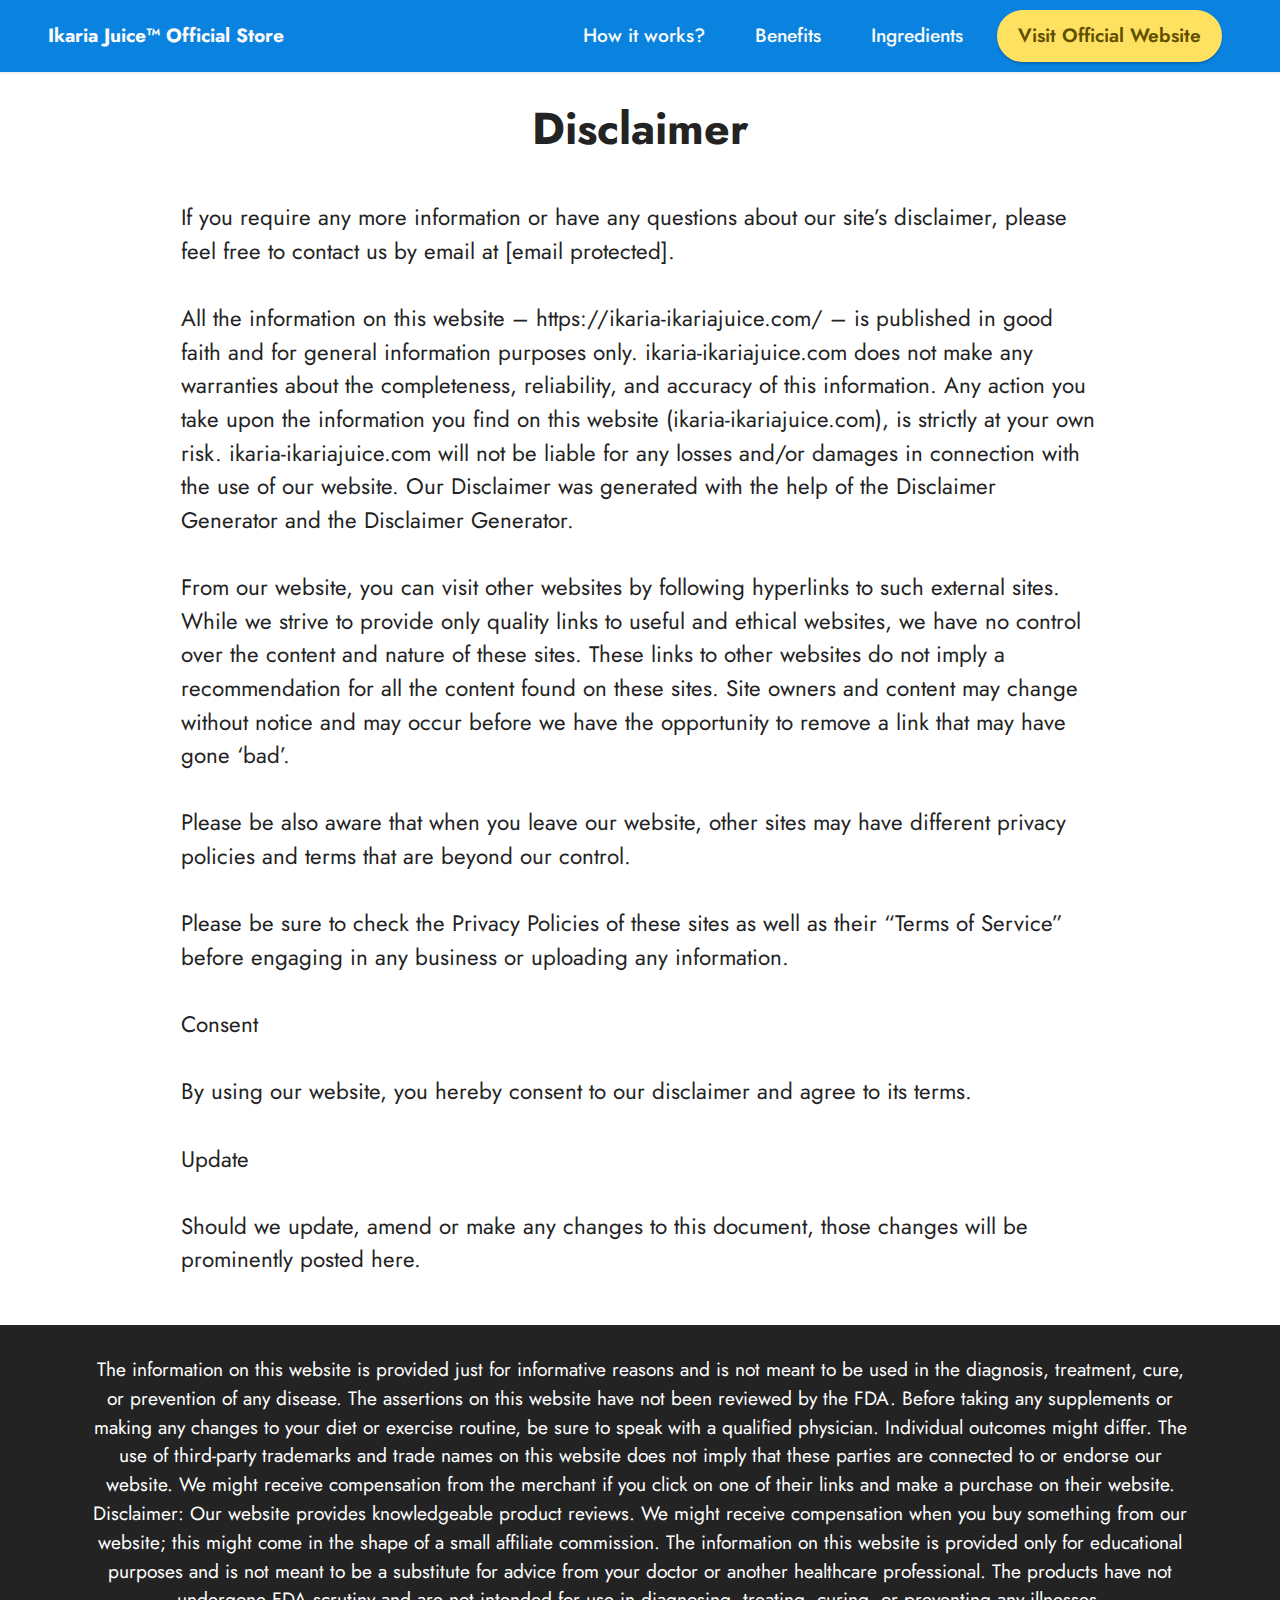
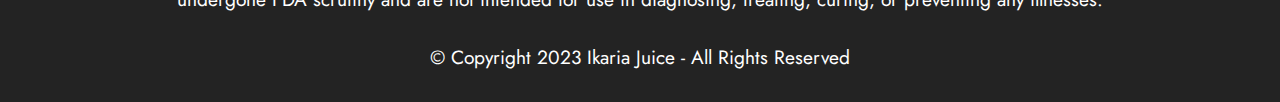
==== disclaimer.html @ 5901758d "index my sie" ====
<!DOCTYPE html>
<html  >
<head>
  
  <meta charset="UTF-8">
  <meta http-equiv="X-UA-Compatible" content="IE=edge">
  <meta name="generator" content="Mobirise v5.7.0, mobirise.com">
  <meta name="viewport" content="width=device-width, initial-scale=1, minimum-scale=1">
  <link rel="shortcut icon" href="assets/images/ikaria-juice-fev-icon.webp" type="image/x-icon">
  <meta name="description" content="If you require any more information or have any questions about our site’s disclaimer, please feel free to contact us by email at contact@theikariajuice.com.">
  <meta http-equiv='content-language' content='en-US'>
  
  <title>Disclaimer - Ikaria Juice™</title>
  <link rel="stylesheet" href="assets/bootstrap/css/bootstrap.min.css">
  <link rel="stylesheet" href="assets/bootstrap/css/bootstrap-grid.min.css">
  <link rel="stylesheet" href="assets/bootstrap/css/bootstrap-reboot.min.css">
  <link rel="stylesheet" href="assets/dropdown/css/style.css">
  <link rel="stylesheet" href="assets/socicon/css/styles.css">
  <link rel="stylesheet" href="assets/theme/css/style.css">
  <link rel="preload" href="https://fonts.googleapis.com/css?family=Jost:100,200,300,400,500,600,700,800,900,100i,200i,300i,400i,500i,600i,700i,800i,900i&amp;display=swap" as="style" onload="this.onload=null;this.rel='stylesheet'">
  <noscript><link rel="stylesheet" href="https://fonts.googleapis.com/css?family=Jost:100,200,300,400,500,600,700,800,900,100i,200i,300i,400i,500i,600i,700i,800i,900i&amp;display=swap"></noscript>
  <link rel="preload" as="style" href="assets/mobirise/css/mbr-additional.css"><link rel="stylesheet" href="assets/mobirise/css/mbr-additional.css" type="text/css">

  
  
  
</head>
<body>
  
  <section data-bs-version="5.1" class="menu menu1 cid-tCEgULw9mH" once="menu" id="menu1-7u">
    

    <nav class="navbar navbar-dropdown navbar-expand-lg">
        <div class="container-fluid">
            <div class="navbar-brand">
                
                <span class="navbar-caption-wrap"><a class="navbar-caption text-white text-primary display-4" href="index.html">Ikaria Juice™ Official Store<br></a></span>
            </div>
            <button class="navbar-toggler" type="button" data-toggle="collapse" data-bs-toggle="collapse" data-target="#navbarSupportedContent" data-bs-target="#navbarSupportedContent" aria-controls="navbarNavAltMarkup" aria-expanded="false" aria-label="Toggle navigation">
                <div class="hamburger">
                    <span></span>
                    <span></span>
                    <span></span>
                    <span></span>
                </div>
            </button>
            <div class="collapse navbar-collapse" id="navbarSupportedContent">
                <ul class="navbar-nav nav-dropdown" data-app-modern-menu="true"><li class="nav-item"><a class="nav-link link text-white show text-primary display-4" href="index-2.html#header1-1l" aria-expanded="false">How it works?</a></li><li class="nav-item"><a class="nav-link link text-white text-primary display-4" href="index-2.html#header2-2g">
                            Benefits</a></li><li class="nav-item"><a class="nav-link link text-white text-primary display-4" href="index-2.html#header1-1v">
                            Ingredients</a></li></ul>
                
                <div class="navbar-buttons mbr-section-btn"><a class="btn btn-warning display-4" href="https://79d17nxx36mkbkfdcby4g8fsad.hop.clickbank.net/?tid=ikaju" target="_blank">Visit Official Website</a></div>
            </div>
        </div>
    </nav>
</section>

<section data-bs-version="5.1" class="header1 cid-tCEiefo4mw" id="header1-7w">

    

    
    

    <div class="container">
        <div class="row justify-content-center">
            <div class="col-12 col-lg-6">
                <h1 class="mbr-section-title mbr-fonts-style mb-3 display-1"><strong>Disclaimer</strong></h1>
                
                
                
            </div>
        </div>
    </div>
</section>

<section data-bs-version="5.1" class="content5 cid-tCEif9lViS" id="content5-7x">
    
    <div class="container">
        <div class="row justify-content-center">
            <div class="col-md-12 col-lg-10">
                
                
                <p class="mbr-text mbr-fonts-style display-7">If you require any more information or have any questions about our site’s disclaimer, please feel free to contact us by email at <a href="cdn-cgi/l/email-protection.html" class="__cf_email__" data-cfemail="33505c5d4752504773475b565a5852415a5259465a50561d505c5e">[email&#160;protected]</a>.
<br>
<br>All the information on this website – https://ikaria-ikariajuice.com/ – is published in good faith and for general information purposes only. ikaria-ikariajuice.com does not make any warranties about the completeness, reliability, and accuracy of this information. Any action you take upon the information you find on this website (ikaria-ikariajuice.com), is strictly at your own risk. ikaria-ikariajuice.com will not be liable for any losses and/or damages in connection with the use of our website. Our Disclaimer was generated with the help of the Disclaimer Generator and the Disclaimer Generator.
<br>
<br>From our website, you can visit other websites by following hyperlinks to such external sites. While we strive to provide only quality links to useful and ethical websites, we have no control over the content and nature of these sites. These links to other websites do not imply a recommendation for all the content found on these sites. Site owners and content may change without notice and may occur before we have the opportunity to remove a link that may have gone ‘bad’.
<br>
<br>Please be also aware that when you leave our website, other sites may have different privacy policies and terms that are beyond our control.
<br>
<br>Please be sure to check the Privacy Policies of these sites as well as their “Terms of Service” before engaging in any business or uploading any information.
<br>
<br>Consent
<br>
<br>By using our website, you hereby consent to our disclaimer and agree to its terms.
<br>
<br>Update
<br>
<br>Should we update, amend or make any changes to this document, those changes will be prominently posted here.</p>
            </div>
        </div>
    </div>
</section>

<section data-bs-version="5.1" class="footer7 cid-tCEgUW0pnz" once="footers" id="footer7-7v">

    

    

    <div class="container">
        <div class="media-container-row align-center mbr-white">
            <div class="col-12">
                <p class="mbr-text mb-0 mbr-fonts-style display-4">The information on this website is provided just for informative reasons and is not meant to be used in the diagnosis, treatment, cure, or prevention of any disease. The assertions on this website have not been reviewed by the FDA. Before taking any supplements or making any changes to your diet or exercise routine, be sure to speak with a qualified physician. Individual outcomes might differ. The use of third-party trademarks and trade names on this website does not imply that these parties are connected to or endorse our website. We might receive compensation from the merchant if you click on one of their links and make a purchase on their website.<br>Disclaimer: Our website provides knowledgeable product reviews. We might receive compensation when you buy something from our website; this might come in the shape of a small affiliate commission. The information on this website is provided only for educational purposes and is not meant to be a substitute for advice from your doctor or another healthcare professional. The products have not undergone FDA scrutiny and are not intended for use in diagnosing, treating, curing, or preventing any illnesses.<br><br>© Copyright 2023 Ikaria Juice&nbsp;- All Rights Reserved<br>
                </p>
            </div>
        </div>
    </div>
  
</body>

</html>
---- assets/dropdown/css/style.css ----
.navbar-dropdown {
  left: 0;
  padding: 0;
  position: absolute;
  right: 0;
  top: 0;
  transition: all 0.45s ease;
  z-index: 1030;
  background: #282828; }
  .navbar-dropdown .navbar-logo {
    margin-right: 0.8rem;
    transition: margin 0.3s ease-in-out;
    vertical-align: middle; }
    .navbar-dropdown .navbar-logo img {
      height: 3.125rem;
      transition: all 0.3s ease-in-out; }
    .navbar-dropdown .navbar-logo.mbr-iconfont {
      font-size: 3.125rem;
      line-height: 3.125rem; }
  .navbar-dropdown .navbar-caption {
    font-weight: 700;
    white-space: normal;
    vertical-align: -4px;
    line-height: 3.125rem !important; }
    .navbar-dropdown .navbar-caption, .navbar-dropdown .navbar-caption:hover {
      color: inherit;
      text-decoration: none; }
  .navbar-dropdown .mbr-iconfont + .navbar-caption {
    vertical-align: -1px; }
  .navbar-dropdown.navbar-fixed-top {
    position: fixed; }
  .navbar-dropdown .navbar-brand span {
    vertical-align: -4px; }
  .navbar-dropdown.bg-color.transparent {
    background: none; }
  .navbar-dropdown.navbar-short .navbar-brand {
    padding: 0.625rem 0; }
    .navbar-dropdown.navbar-short .navbar-brand span {
      vertical-align: -1px; }
  .navbar-dropdown.navbar-short .navbar-caption {
    line-height: 2.375rem !important;
    vertical-align: -2px; }
  .navbar-dropdown.navbar-short .navbar-logo {
    margin-right: 0.5rem; }
    .navbar-dropdown.navbar-short .navbar-logo img {
      height: 2.375rem; }
    .navbar-dropdown.navbar-short .navbar-logo.mbr-iconfont {
      font-size: 2.375rem;
      line-height: 2.375rem; }
  .navbar-dropdown.navbar-short .mbr-table-cell {
    height: 3.625rem; }
  .navbar-dropdown .navbar-close {
    left: 0.6875rem;
    position: fixed;
    top: 0.75rem;
    z-index: 1000; }
  .navbar-dropdown .hamburger-icon {
    content: "";
    display: inline-block;
    vertical-align: middle;
    width: 16px;
    -webkit-box-shadow: 0 -6px 0 1px #282828,0 0 0 1px #282828,0 6px 0 1px #282828;
    -moz-box-shadow: 0 -6px 0 1px #282828,0 0 0 1px #282828,0 6px 0 1px #282828;
    box-shadow: 0 -6px 0 1px #282828,0 0 0 1px #282828,0 6px 0 1px #282828; }

.dropdown-menu .dropdown-toggle[data-toggle="dropdown-submenu"]::after {
  border-bottom: 0.35em solid transparent;
  border-left: 0.35em solid;
  border-right: 0;
  border-top: 0.35em solid transparent;
  margin-left: 0.3rem; }

.dropdown-menu .dropdown-item:focus {
  outline: 0; }

.nav-dropdown {
  font-size: 0.75rem;
  font-weight: 500;
  height: auto !important; }
  .nav-dropdown .nav-btn {
    padding-left: 1rem; }
  .nav-dropdown .link {
    margin: .667em 1.667em;
    font-weight: 500;
    padding: 0;
    transition: color .2s ease-in-out; }
    .nav-dropdown .link.dropdown-toggle {
      margin-right: 2.583em; }
      .nav-dropdown .link.dropdown-toggle::after {
        margin-left: .25rem;
        border-top: 0.35em solid;
        border-right: 0.35em solid transparent;
        border-left: 0.35em solid transparent;
        border-bottom: 0; }
      .nav-dropdown .link.dropdown-toggle[aria-expanded="true"] {
        margin: 0;
        padding: 0.667em 3.263em  0.667em 1.667em; }
  .nav-dropdown .link::after,
  .nav-dropdown .dropdown-item::after {
    color: inherit; }
  .nav-dropdown .btn {
    font-size: 0.75rem;
    font-weight: 700;
    letter-spacing: 0;
    margin-bottom: 0;
    padding-left: 1.25rem;
    padding-right: 1.25rem; }
  .nav-dropdown .dropdown-menu {
    border-radius: 0;
    border: 0;
    left: 0;
    margin: 0;
    padding-bottom: 1.25rem;
    padding-top: 1.25rem;
    position: relative; }
  .nav-dropdown .dropdown-submenu {
    margin-left: 0.125rem;
    top: 0; }
  .nav-dropdown .dropdown-item {
    font-weight: 500;
    line-height: 2;
    padding: 0.3846em 4.615em 0.3846em 1.5385em;
    position: relative;
    transition: color .2s ease-in-out, background-color .2s ease-in-out; }
    .nav-dropdown .dropdown-item::after {
      margin-top: -0.3077em;
      position: absolute;
      right: 1.1538em;
      top: 50%; }
    .nav-dropdown .dropdown-item:focus, .nav-dropdown .dropdown-item:hover {
      background: none; }

@media (max-width: 767px) {
  .nav-dropdown.navbar-toggleable-sm {
    bottom: 0;
    display: none;
    left: 0;
    overflow-x: hidden;
    position: fixed;
    top: 0;
    transform: translateX(-100%);
    -ms-transform: translateX(-100%);
    -webkit-transform: translateX(-100%);
    width: 18.75rem;
    z-index: 999; } }
.nav-dropdown.navbar-toggleable-xl {
  bottom: 0;
  display: none;
  left: 0;
  overflow-x: hidden;
  position: fixed;
  top: 0;
  transform: translateX(-100%);
  -ms-transform: translateX(-100%);
  -webkit-transform: translateX(-100%);
  width: 18.75rem;
  z-index: 999; }

.nav-dropdown-sm {
  display: block !important;
  overflow-x: hidden;
  overflow: auto;
  padding-top: 3.875rem; }
  .nav-dropdown-sm::after {
    content: "";
    display: block;
    height: 3rem;
    width: 100%; }
  .nav-dropdown-sm.collapse.in ~ .navbar-close {
    display: block !important; }
  .nav-dropdown-sm.collapsing, .nav-dropdown-sm.collapse.in {
    transform: translateX(0);
    -ms-transform: translateX(0);
    -webkit-transform: translateX(0);
    transition: all 0.25s ease-out;
    -webkit-transition: all 0.25s ease-out;
    background: #282828; }
  .nav-dropdown-sm.collapsing[aria-expanded="false"] {
    transform: translateX(-100%);
    -ms-transform: translateX(-100%);
    -webkit-transform: translateX(-100%); }
  .nav-dropdown-sm .nav-item {
    display: block;
    margin-left: 0 !important;
    padding-left: 0; }
  .nav-dropdown-sm .link,
  .nav-dropdown-sm .dropdown-item {
    border-top: 1px dotted rgba(255, 255, 255, 0.1);
    font-size: 0.8125rem;
    line-height: 1.6;
    margin: 0 !important;
    padding: 0.875rem 2.4rem 0.875rem 1.5625rem !important;
    position: relative;
    white-space: normal; }
    .nav-dropdown-sm .link:focus, .nav-dropdown-sm .link:hover,
    .nav-dropdown-sm .dropdown-item:focus,
    .nav-dropdown-sm .dropdown-item:hover {
      background: rgba(0, 0, 0, 0.2) !important;
      color: #c0a375; }
  .nav-dropdown-sm .nav-btn {
    position: relative;
    padding: 1.5625rem 1.5625rem 0 1.5625rem; }
    .nav-dropdown-sm .nav-btn::before {
      border-top: 1px dotted rgba(255, 255, 255, 0.1);
      content: "";
      left: 0;
      position: absolute;
      top: 0;
      width: 100%; }
    .nav-dropdown-sm .nav-btn + .nav-btn {
      padding-top: 0.625rem; }
      .nav-dropdown-sm .nav-btn + .nav-btn::before {
        display: none; }
  .nav-dropdown-sm .btn {
    padding: 0.625rem 0; }
  .nav-dropdown-sm .dropdown-toggle[data-toggle="dropdown-submenu"]::after {
    margin-left: .25rem;
    border-top: 0.35em solid;
    border-right: 0.35em solid transparent;
    border-left: 0.35em solid transparent;
    border-bottom: 0; }
  .nav-dropdown-sm .dropdown-toggle[data-toggle="dropdown-submenu"][aria-expanded="true"]::after {
    border-top: 0;
    border-right: 0.35em solid transparent;
    border-left: 0.35em solid transparent;
    border-bottom: 0.35em solid; }
  .nav-dropdown-sm .dropdown-menu {
    margin: 0;
    padding: 0;
    position: relative;
    top: 0;
    left: 0;
    width: 100%;
    border: 0;
    float: none;
    border-radius: 0;
    background: none; }
  .nav-dropdown-sm .dropdown-submenu {
    left: 100%;
    margin-left: 0.125rem;
    margin-top: -1.25rem;
    top: 0; }

.navbar-toggleable-sm .nav-dropdown .dropdown-menu {
  position: absolute; }

.navbar-toggleable-sm .nav-dropdown .dropdown-submenu {
  left: 100%;
  margin-left: 0.125rem;
  margin-top: -1.25rem;
  top: 0; }

.navbar-toggleable-sm.opened .nav-dropdown .dropdown-menu {
  position: relative; }

.navbar-toggleable-sm.opened .nav-dropdown .dropdown-submenu {
  left: 0;
  margin-left: 00rem;
  margin-top: 0rem;
  top: 0; }

.is-builder .nav-dropdown.collapsing {
  transition: none !important; }
---- assets/socicon/css/styles.css ----
@charset "UTF-8";

@font-face {
  font-family: 'Socicon';
  src:  url('../fonts/socicon.eot');
  src:  url('../fonts/socicond41d.eot?#iefix') format('embedded-opentype'),
    url('../fonts/socicon.woff2') format('woff2'),
    url('../fonts/socicon.ttf') format('truetype'),
    url('../fonts/socicon.woff') format('woff'),
    url('../fonts/socicon.svg#socicon') format('svg');
  font-weight: normal;
  font-style: normal;
  font-display: swap;
}

[data-icon]:before {
  font-family: "socicon" !important;
  content: attr(data-icon);
  font-style: normal !important;
  font-weight: normal !important;
  font-variant: normal !important;
  text-transform: none !important;
  speak: none;
  line-height: 1;
  -webkit-font-smoothing: antialiased;
  -moz-osx-font-smoothing: grayscale;
}

[class^="socicon-"], [class*=" socicon-"] {
  /* use !important to prevent issues with browser extensions that change fonts */
  font-family: 'Socicon' !important;
  speak: none;
  font-style: normal;
  font-weight: normal;
  font-variant: normal;
  text-transform: none;
  line-height: 1;

  /* Better Font Rendering =========== */
  -webkit-font-smoothing: antialiased;
  -moz-osx-font-smoothing: grayscale;
}

.socicon-eitaa:before {
  content: "\e97c";
}
.socicon-soroush:before {
  content: "\e97d";
}
.socicon-bale:before {
  content: "\e97e";
}
.socicon-zazzle:before {
  content: "\e97b";
}
.socicon-society6:before {
  content: "\e97a";
}
.socicon-redbubble:before {
  content: "\e979";
}
.socicon-avvo:before {
  content: "\e978";
}
.socicon-stitcher:before {
  content: "\e977";
}
.socicon-googlehangouts:before {
  content: "\e974";
}
.socicon-dlive:before {
  content: "\e975";
}
.socicon-vsco:before {
  content: "\e976";
}
.socicon-flipboard:before {
  content: "\e973";
}
.socicon-ubuntu:before {
  content: "\e958";
}
.socicon-artstation:before {
  content: "\e959";
}
.socicon-invision:before {
  content: "\e95a";
}
.socicon-torial:before {
  content: "\e95b";
}
.socicon-collectorz:before {
  content: "\e95c";
}
.socicon-seenthis:before {
  content: "\e95d";
}
.socicon-googleplaymusic:before {
  content: "\e95e";
}
.socicon-debian:before {
  content: "\e95f";
}
.socicon-filmfreeway:before {
  content: "\e960";
}
.socicon-gnome:before {
  content: "\e961";
}
.socicon-itchio:before {
  content: "\e962";
}
.socicon-jamendo:before {
  content: "\e963";
}
.socicon-mix:before {
  content: "\e964";
}
.socicon-sharepoint:before {
  content: "\e965";
}
.socicon-tinder:before {
  content: "\e966";
}
.socicon-windguru:before {
  content: "\e967";
}
.socicon-cdbaby:before {
  content: "\e968";
}
.socicon-elementaryos:before {
  content: "\e969";
}
.socicon-stage32:before {
  content: "\e96a";
}
.socicon-tiktok:before {
  content: "\e96b";
}
.socicon-gitter:before {
  content: "\e96c";
}
.socicon-letterboxd:before {
  content: "\e96d";
}
.socicon-threema:before {
  content: "\e96e";
}
.socicon-splice:before {
  content: "\e96f";
}
.socicon-metapop:before {
  content: "\e970";
}
.socicon-naver:before {
  content: "\e971";
}
.socicon-remote:before {
  content: "\e972";
}
.socicon-internet:before {
  content: "\e957";
}
.socicon-moddb:before {
  content: "\e94b";
}
.socicon-indiedb:before {
  content: "\e94c";
}
.socicon-traxsource:before {
  content: "\e94d";
}
.socicon-gamefor:before {
  content: "\e94e";
}
.socicon-pixiv:before {
  content: "\e94f";
}
.socicon-myanimelist:before {
  content: "\e950";
}
.socicon-blackberry:before {
  content: "\e951";
}
.socicon-wickr:before {
  content: "\e952";
}
.socicon-spip:before {
  content: "\e953";
}
.socicon-napster:before {
  content: "\e954";
}
.socicon-beatport:before {
  content: "\e955";
}
.socicon-hackerone:before {
  content: "\e956";
}
.socicon-hackernews:before {
  content: "\e946";
}
.socicon-smashwords:before {
  content: "\e947";
}
.socicon-kobo:before {
  content: "\e948";
}
.socicon-bookbub:before {
  content: "\e949";
}
.socicon-mailru:before {
  content: "\e94a";
}
.socicon-gitlab:before {
  content: "\e945";
}
.socicon-instructables:before {
  content: "\e944";
}
.socicon-portfolio:before {
  content: "\e943";
}
.socicon-codered:before {
  content: "\e940";
}
.socicon-origin:before {
  content: "\e941";
}
.socicon-nextdoor:before {
  content: "\e942";
}
.socicon-udemy:before {
  content: "\e93f";
}
.socicon-livemaster:before {
  content: "\e93e";
}
.socicon-crunchbase:before {
  content: "\e93b";
}
.socicon-homefy:before {
  content: "\e93c";
}
.socicon-calendly:before {
  content: "\e93d";
}
.socicon-realtor:before {
  content: "\e90f";
}
.socicon-tidal:before {
  content: "\e910";
}
.socicon-qobuz:before {
  content: "\e911";
}
.socicon-natgeo:before {
  content: "\e912";
}
.socicon-mastodon:before {
  content: "\e913";
}
.socicon-unsplash:before {
  content: "\e914";
}
.socicon-homeadvisor:before {
  content: "\e915";
}
.socicon-angieslist:before {
  content: "\e916";
}
.socicon-codepen:before {
  content: "\e917";
}
.socicon-slack:before {
  content: "\e918";
}
.socicon-openaigym:before {
  content: "\e919";
}
.socicon-logmein:before {
  content: "\e91a";
}
.socicon-fiverr:before {
  content: "\e91b";
}
.socicon-gotomeeting:before {
  content: "\e91c";
}
.socicon-aliexpress:before {
  content: "\e91d";
}
.socicon-guru:before {
  content: "\e91e";
}
.socicon-appstore:before {
  content: "\e91f";
}
.socicon-homes:before {
  content: "\e920";
}
.socicon-zoom:before {
  content: "\e921";
}
.socicon-alibaba:before {
  content: "\e922";
}
.socicon-craigslist:before {
  content: "\e923";
}
.socicon-wix:before {
  content: "\e924";
}
.socicon-redfin:before {
  content: "\e925";
}
.socicon-googlecalendar:before {
  content: "\e926";
}
.socicon-shopify:before {
  content: "\e927";
}
.socicon-freelancer:before {
  content: "\e928";
}
.socicon-seedrs:before {
  content: "\e929";
}
.socicon-bing:before {
  content: "\e92a";
}
.socicon-doodle:before {
  content: "\e92b";
}
.socicon-bonanza:before {
  content: "\e92c";
}
.socicon-squarespace:before {
  content: "\e92d";
}
.socicon-toptal:before {
  content: "\e92e";
}
.socicon-gust:before {
  content: "\e92f";
}
.socicon-ask:before {
  content: "\e930";
}
.socicon-trulia:before {
  content: "\e931";
}
.socicon-loomly:before {
  content: "\e932";
}
.socicon-ghost:before {
  content: "\e933";
}
.socicon-upwork:before {
  content: "\e934";
}
.socicon-fundable:before {
  content: "\e935";
}
.socicon-booking:before {
  content: "\e936";
}
.socicon-googlemaps:before {
  content: "\e937";
}
.socicon-zillow:before {
  content: "\e938";
}
.socicon-niconico:before {
  content: "\e939";
}
.socicon-toneden:before {
  content: "\e93a";
}
.socicon-augment:before {
  content: "\e908";
}
.socicon-bitbucket:before {
  content: "\e909";
}
.socicon-fyuse:before {
  content: "\e90a";
}
.socicon-yt-gaming:before {
  content: "\e90b";
}
.socicon-sketchfab:before {
  content: "\e90c";
}
.socicon-mobcrush:before {
  content: "\e90d";
}
.socicon-microsoft:before {
  content: "\e90e";
}
.socicon-pandora:before {
  content: "\e907";
}
.socicon-messenger:before {
  content: "\e906";
}
.socicon-gamewisp:before {
  content: "\e905";
}
.socicon-bloglovin:before {
  content: "\e904";
}
.socicon-tunein:before {
  content: "\e903";
}
.socicon-gamejolt:before {
  content: "\e901";
}
.socicon-trello:before {
  content: "\e902";
}
.socicon-spreadshirt:before {
  content: "\e900";
}
.socicon-500px:before {
  content: "\e000";
}
.socicon-8tracks:before {
  content: "\e001";
}
.socicon-airbnb:before {
  content: "\e002";
}
.socicon-alliance:before {
  content: "\e003";
}
.socicon-amazon:before {
  content: "\e004";
}
.socicon-amplement:before {
  content: "\e005";
}
.socicon-android:before {
  content: "\e006";
}
.socicon-angellist:before {
  content: "\e007";
}
.socicon-apple:before {
  content: "\e008";
}
.socicon-appnet:before {
  content: "\e009";
}
.socicon-baidu:before {
  content: "\e00a";
}
.socicon-bandcamp:before {
  content: "\e00b";
}
.socicon-battlenet:before {
  content: "\e00c";
}
.socicon-mixer:before {
  content: "\e00d";
}
.socicon-bebee:before {
  content: "\e00e";
}
.socicon-bebo:before {
  content: "\e00f";
}
.socicon-behance:before {
  content: "\e010";
}
.socicon-blizzard:before {
  content: "\e011";
}
.socicon-blogger:before {
  content: "\e012";
}
.socicon-buffer:before {
  content: "\e013";
}
.socicon-chrome:before {
  content: "\e014";
}
.socicon-coderwall:before {
  content: "\e015";
}
.socicon-curse:before {
  content: "\e016";
}
.socicon-dailymotion:before {
  content: "\e017";
}
.socicon-deezer:before {
  content: "\e018";
}
.socicon-delicious:before {
  content: "\e019";
}
.socicon-deviantart:before {
  content: "\e01a";
}
.socicon-diablo:before {
  content: "\e01b";
}
.socicon-digg:before {
  content: "\e01c";
}
.socicon-discord:before {
  content: "\e01d";
}
.socicon-disqus:before {
  content: "\e01e";
}
.socicon-douban:before {
  content: "\e01f";
}
.socicon-draugiem:before {
  content: "\e020";
}
.socicon-dribbble:before {
  content: "\e021";
}
.socicon-drupal:before {
  content: "\e022";
}
.socicon-ebay:before {
  content: "\e023";
}
.socicon-ello:before {
  content: "\e024";
}
.socicon-endomodo:before {
  content: "\e025";
}
.socicon-envato:before {
  content: "\e026";
}
.socicon-etsy:before {
  content: "\e027";
}
.socicon-facebook:before {
  content: "\e028";
}
.socicon-feedburner:before {
  content: "\e029";
}
.socicon-filmweb:before {
  content: "\e02a";
}
.socicon-firefox:before {
  content: "\e02b";
}
.socicon-flattr:before {
  content: "\e02c";
}
.socicon-flickr:before {
  content: "\e02d";
}
.socicon-formulr:before {
  content: "\e02e";
}
.socicon-forrst:before {
  content: "\e02f";
}
.socicon-foursquare:before {
  content: "\e030";
}
.socicon-friendfeed:before {
  content: "\e031";
}
.socicon-github:before {
  content: "\e032";
}
.socicon-goodreads:before {
  content: "\e033";
}
.socicon-google:before {
  content: "\e034";
}
.socicon-googlescholar:before {
  content: "\e035";
}
.socicon-googlegroups:before {
  content: "\e036";
}
.socicon-googlephotos:before {
  content: "\e037";
}
.socicon-googleplus:before {
  content: "\e038";
}
.socicon-grooveshark:before {
  content: "\e039";
}
.socicon-hackerrank:before {
  content: "\e03a";
}
.socicon-hearthstone:before {
  content: "\e03b";
}
.socicon-hellocoton:before {
  content: "\e03c";
}
.socicon-heroes:before {
  content: "\e03d";
}
.socicon-smashcast:before {
  content: "\e03e";
}
.socicon-horde:before {
  content: "\e03f";
}
.socicon-houzz:before {
  content: "\e040";
}
.socicon-icq:before {
  content: "\e041";
}
.socicon-identica:before {
  content: "\e042";
}
.socicon-imdb:before {
  content: "\e043";
}
.socicon-instagram:before {
  content: "\e044";
}
.socicon-issuu:before {
  content: "\e045";
}
.socicon-istock:before {
  content: "\e046";
}
.socicon-itunes:before {
  content: "\e047";
}
.socicon-keybase:before {
  content: "\e048";
}
.socicon-lanyrd:before {
  content: "\e049";
}
.socicon-lastfm:before {
  content: "\e04a";
}
.socicon-line:before {
  content: "\e04b";
}
.socicon-linkedin:before {
  content: "\e04c";
}
.socicon-livejournal:before {
  content: "\e04d";
}
.socicon-lyft:before {
  content: "\e04e";
}
.socicon-macos:before {
  content: "\e04f";
}
.socicon-mail:before {
  content: "\e050";
}
.socicon-medium:before {
  content: "\e051";
}
.socicon-meetup:before {
  content: "\e052";
}
.socicon-mixcloud:before {
  content: "\e053";
}
.socicon-modelmayhem:before {
  content: "\e054";
}
.socicon-mumble:before {
  content: "\e055";
}
.socicon-myspace:before {
  content: "\e056";
}
.socicon-newsvine:before {
  content: "\e057";
}
.socicon-nintendo:before {
  content: "\e058";
}
.socicon-npm:before {
  content: "\e059";
}
.socicon-odnoklassniki:before {
  content: "\e05a";
}
.socicon-openid:before {
  content: "\e05b";
}
.socicon-opera:before {
  content: "\e05c";
}
.socicon-outlook:before {
  content: "\e05d";
}
.socicon-overwatch:before {
  content: "\e05e";
}
.socicon-patreon:before {
  content: "\e05f";
}
.socicon-paypal:before {
  content: "\e060";
}
.socicon-periscope:before {
  content: "\e061";
}
.socicon-persona:before {
  content: "\e062";
}
.socicon-pinterest:before {
  content: "\e063";
}
.socicon-play:before {
  content: "\e064";
}
.socicon-player:before {
  content: "\e065";
}
.socicon-playstation:before {
  content: "\e066";
}
.socicon-pocket:before {
  content: "\e067";
}
.socicon-qq:before {
  content: "\e068";
}
.socicon-quora:before {
  content: "\e069";
}
.socicon-raidcall:before {
  content: "\e06a";
}
.socicon-ravelry:before {
  content: "\e06b";
}
.socicon-reddit:before {
  content: "\e06c";
}
.socicon-renren:before {
  content: "\e06d";
}
.socicon-researchgate:before {
  content: "\e06e";
}
.socicon-residentadvisor:before {
  content: "\e06f";
}
.socicon-reverbnation:before {
  content: "\e070";
}
.socicon-rss:before {
  content: "\e071";
}
.socicon-sharethis:before {
  content: "\e072";
}
.socicon-skype:before {
  content: "\e073";
}
.socicon-slideshare:before {
  content: "\e074";
}
.socicon-smugmug:before {
  content: "\e075";
}
.socicon-snapchat:before {
  content: "\e076";
}
.socicon-songkick:before {
  content: "\e077";
}
.socicon-soundcloud:before {
  content: "\e078";
}
.socicon-spotify:before {
  content: "\e079";
}
.socicon-stackexchange:before {
  content: "\e07a";
}
.socicon-stackoverflow:before {
  content: "\e07b";
}
.socicon-starcraft:before {
  content: "\e07c";
}
.socicon-stayfriends:before {
  content: "\e07d";
}
.socicon-steam:before {
  content: "\e07e";
}
.socicon-storehouse:before {
  content: "\e07f";
}
.socicon-strava:before {
  content: "\e080";
}
.socicon-streamjar:before {
  content: "\e081";
}
.socicon-stumbleupon:before {
  content: "\e082";
}
.socicon-swarm:before {
  content: "\e083";
}
.socicon-teamspeak:before {
  content: "\e084";
}
.socicon-teamviewer:before {
  content: "\e085";
}
.socicon-technorati:before {
  content: "\e086";
}
.socicon-telegram:before {
  content: "\e087";
}
.socicon-tripadvisor:before {
  content: "\e088";
}
.socicon-tripit:before {
  content: "\e089";
}
.socicon-triplej:before {
  content: "\e08a";
}
.socicon-tumblr:before {
  content: "\e08b";
}
.socicon-twitch:before {
  content: "\e08c";
}
.socicon-twitter:before {
  content: "\e08d";
}
.socicon-uber:before {
  content: "\e08e";
}
.socicon-ventrilo:before {
  content: "\e08f";
}
.socicon-viadeo:before {
  content: "\e090";
}
.socicon-viber:before {
  content: "\e091";
}
.socicon-viewbug:before {
  content: "\e092";
}
.socicon-vimeo:before {
  content: "\e093";
}
.socicon-vine:before {
  content: "\e094";
}
.socicon-vkontakte:before {
  content: "\e095";
}
.socicon-warcraft:before {
  content: "\e096";
}
.socicon-wechat:before {
  content: "\e097";
}
.socicon-weibo:before {
  content: "\e098";
}
.socicon-whatsapp:before {
  content: "\e099";
}
.socicon-wikipedia:before {
  content: "\e09a";
}
.socicon-windows:before {
  content: "\e09b";
}
.socicon-wordpress:before {
  content: "\e09c";
}
.socicon-wykop:before {
  content: "\e09d";
}
.socicon-xbox:before {
  content: "\e09e";
}
.socicon-xing:before {
  content: "\e09f";
}
.socicon-yahoo:before {
  content: "\e0a0";
}
.socicon-yammer:before {
  content: "\e0a1";
}
.socicon-yandex:before {
  content: "\e0a2";
}
.socicon-yelp:before {
  content: "\e0a3";
}
.socicon-younow:before {
  content: "\e0a4";
}
.socicon-youtube:before {
  content: "\e0a5";
}
.socicon-zapier:before {
  content: "\e0a6";
}
.socicon-zerply:before {
  content: "\e0a7";
}
.socicon-zomato:before {
  content: "\e0a8";
}
.socicon-zynga:before {
  content: "\e0a9";
}
---- assets/theme/css/style.css ----
@charset "UTF-8";
section {
  background-color: #ffffff;
}

body {
  font-style: normal;
  line-height: 1.5;
  font-weight: 400;
  color: #232323;
  position: relative;
}

button {
  background-color: transparent;
  border-color: transparent;
}

section,
.container,
.container-fluid {
  position: relative;
  word-wrap: break-word;
}

a.mbr-iconfont:hover {
  text-decoration: none;
}

.article .lead p,
.article .lead ul,
.article .lead ol,
.article .lead pre,
.article .lead blockquote {
  margin-bottom: 0;
}

a {
  font-style: normal;
  font-weight: 400;
  cursor: pointer;
}
a, a:hover {
  text-decoration: none;
}

.mbr-section-title {
  font-style: normal;
  line-height: 1.3;
}

.mbr-section-subtitle {
  line-height: 1.3;
}

.mbr-text {
  font-style: normal;
  line-height: 1.7;
}

h1,
h2,
h3,
h4,
h5,
h6,
.display-1,
.display-2,
.display-4,
.display-5,
.display-7,
span,
p,
a {
  line-height: 1;
  word-break: break-word;
  word-wrap: break-word;
  font-weight: 400;
}

b,
strong {
  font-weight: bold;
}

input:-webkit-autofill, input:-webkit-autofill:hover, input:-webkit-autofill:focus, input:-webkit-autofill:active {
  transition-delay: 9999s;
  -webkit-transition-property: background-color, color;
  transition-property: background-color, color;
}

textarea[type=hidden] {
  display: none;
}

section {
  background-position: 50% 50%;
  background-repeat: no-repeat;
  background-size: cover;
}
section .mbr-background-video,
section .mbr-background-video-preview {
  position: absolute;
  bottom: 0;
  left: 0;
  right: 0;
  top: 0;
}

.hidden {
  visibility: hidden;
}

.mbr-z-index20 {
  z-index: 20;
}

/*! Base colors */
.mbr-white {
  color: #ffffff;
}

.mbr-black {
  color: #111111;
}

.mbr-bg-white {
  background-color: #ffffff;
}

.mbr-bg-black {
  background-color: #000000;
}

/*! Text-aligns */
.align-left {
  text-align: left;
}

.align-center {
  text-align: center;
}

.align-right {
  text-align: right;
}

/*! Font-weight  */
.mbr-light {
  font-weight: 300;
}

.mbr-regular {
  font-weight: 400;
}

.mbr-semibold {
  font-weight: 500;
}

.mbr-bold {
  font-weight: 700;
}

/*! Media  */
.media-content {
  flex-basis: 100%;
}

.media-container-row {
  display: flex;
  flex-direction: row;
  flex-wrap: wrap;
  justify-content: center;
  align-content: center;
  align-items: start;
}
.media-container-row .media-size-item {
  width: 400px;
}

.media-container-column {
  display: flex;
  flex-direction: column;
  flex-wrap: wrap;
  justify-content: center;
  align-content: center;
  align-items: stretch;
}
.media-container-column > * {
  width: 100%;
}

@media (min-width: 992px) {
  .media-container-row {
    flex-wrap: nowrap;
  }
}
figure {
  margin-bottom: 0;
  overflow: hidden;
}

figure[mbr-media-size] {
  transition: width 0.1s;
}

img,
iframe {
  display: block;
  width: 100%;
}

.card {
  background-color: transparent;
  border: none;
}

.card-box {
  width: 100%;
}

.card-img {
  text-align: center;
  flex-shrink: 0;
  -webkit-flex-shrink: 0;
}

.media {
  max-width: 100%;
  margin: 0 auto;
}

.mbr-figure {
  align-self: center;
}

.media-container > div {
  max-width: 100%;
}

.mbr-figure img,
.card-img img {
  width: 100%;
}

@media (max-width: 991px) {
  .media-size-item {
    width: auto !important;
  }

  .media {
    width: auto;
  }

  .mbr-figure {
    width: 100% !important;
  }
}
/*! Buttons */
.mbr-section-btn {
  margin-left: -0.6rem;
  margin-right: -0.6rem;
  font-size: 0;
}

.btn {
  font-weight: 600;
  border-width: 1px;
  font-style: normal;
  margin: 0.6rem 0.6rem;
  white-space: normal;
  transition: all 0.2s ease-in-out;
  display: inline-flex;
  align-items: center;
  justify-content: center;
  word-break: break-word;
}

.btn-sm {
  font-weight: 600;
  letter-spacing: 0px;
  transition: all 0.3s ease-in-out;
}

.btn-md {
  font-weight: 600;
  letter-spacing: 0px;
  transition: all 0.3s ease-in-out;
}

.btn-lg {
  font-weight: 600;
  letter-spacing: 0px;
  transition: all 0.3s ease-in-out;
}

.btn-form {
  margin: 0;
}
.btn-form:hover {
  cursor: pointer;
}

nav .mbr-section-btn {
  margin-left: 0rem;
  margin-right: 0rem;
}

/*! Btn icon margin */
.btn .mbr-iconfont,
.btn.btn-sm .mbr-iconfont {
  order: 1;
  cursor: pointer;
  margin-left: 0.5rem;
  vertical-align: sub;
}

.btn.btn-md .mbr-iconfont,
.btn.btn-md .mbr-iconfont {
  margin-left: 0.8rem;
}

.mbr-regular {
  font-weight: 400;
}

.mbr-semibold {
  font-weight: 500;
}

.mbr-bold {
  font-weight: 700;
}

[type=submit] {
  -webkit-appearance: none;
}

/*! Full-screen */
.mbr-fullscreen .mbr-overlay {
  min-height: 100vh;
}

.mbr-fullscreen {
  display: flex;
  display: -moz-flex;
  display: -ms-flex;
  display: -o-flex;
  align-items: center;
  min-height: 100vh;
  padding-top: 3rem;
  padding-bottom: 3rem;
}

/*! Map */
.map {
  height: 25rem;
  position: relative;
}
.map iframe {
  width: 100%;
  height: 100%;
}

/*! Scroll to top arrow */
.mbr-arrow-up {
  bottom: 25px;
  right: 90px;
  position: fixed;
  text-align: right;
  z-index: 5000;
  color: #ffffff;
  font-size: 22px;
}

.mbr-arrow-up a {
  background: rgba(0, 0, 0, 0.2);
  border-radius: 50%;
  color: #fff;
  display: inline-block;
  height: 60px;
  width: 60px;
  border: 2px solid #fff;
  outline-style: none !important;
  position: relative;
  text-decoration: none;
  transition: all 0.3s ease-in-out;
  cursor: pointer;
  text-align: center;
}
.mbr-arrow-up a:hover {
  background-color: rgba(0, 0, 0, 0.4);
}
.mbr-arrow-up a i {
  line-height: 60px;
}

.mbr-arrow-up-icon {
  display: block;
  color: #fff;
}

.mbr-arrow-up-icon::before {
  content: "›";
  display: inline-block;
  font-family: serif;
  font-size: 22px;
  line-height: 1;
  font-style: normal;
  position: relative;
  top: 6px;
  left: -4px;
  transform: rotate(-90deg);
}

/*! Arrow Down */
.mbr-arrow {
  position: absolute;
  bottom: 45px;
  left: 50%;
  width: 60px;
  height: 60px;
  cursor: pointer;
  background-color: rgba(80, 80, 80, 0.5);
  border-radius: 50%;
  transform: translateX(-50%);
}
@media (max-width: 767px) {
  .mbr-arrow {
    display: none;
  }
}
.mbr-arrow > a {
  display: inline-block;
  text-decoration: none;
  outline-style: none;
  -webkit-animation: arrowdown 1.7s ease-in-out infinite;
          animation: arrowdown 1.7s ease-in-out infinite;
  color: #ffffff;
}
.mbr-arrow > a > i {
  position: absolute;
  top: -2px;
  left: 15px;
  font-size: 2rem;
}

#scrollToTop a i::before {
  content: "";
  position: absolute;
  display: block;
  border-bottom: 2.5px solid #fff;
  border-left: 2.5px solid #fff;
  width: 27.8%;
  height: 27.8%;
  left: 50%;
  top: 51%;
  transform: translateY(-30%) translateX(-50%) rotate(135deg);
}

@keyframes arrowdown {
  0% {
    transform: translateY(0px);
  }
  50% {
    transform: translateY(-5px);
  }
  100% {
    transform: translateY(0px);
  }
}
@-webkit-keyframes arrowdown {
  0% {
    transform: translateY(0px);
  }
  50% {
    transform: translateY(-5px);
  }
  100% {
    transform: translateY(0px);
  }
}
@media (max-width: 500px) {
  .mbr-arrow-up {
    left: 0;
    right: 0;
    text-align: center;
  }
}
/*Gradients animation*/
@keyframes gradient-animation {
  from {
    background-position: 0% 100%;
    -webkit-animation-timing-function: ease-in-out;
            animation-timing-function: ease-in-out;
  }
  to {
    background-position: 100% 0%;
    -webkit-animation-timing-function: ease-in-out;
            animation-timing-function: ease-in-out;
  }
}
@-webkit-keyframes gradient-animation {
  from {
    background-position: 0% 100%;
    -webkit-animation-timing-function: ease-in-out;
            animation-timing-function: ease-in-out;
  }
  to {
    background-position: 100% 0%;
    -webkit-animation-timing-function: ease-in-out;
            animation-timing-function: ease-in-out;
  }
}
.bg-gradient {
  background-size: 200% 200%;
  animation: gradient-animation 5s infinite alternate;
  -webkit-animation: gradient-animation 5s infinite alternate;
}

.menu .navbar-brand {
  display: -webkit-flex;
}
.menu .navbar-brand span {
  display: flex;
  display: -webkit-flex;
}
.menu .navbar-brand .navbar-caption-wrap {
  display: -webkit-flex;
}
.menu .navbar-brand .navbar-logo img {
  display: -webkit-flex;
  width: auto;
}
@media (min-width: 768px) and (max-width: 991px) {
  .menu .navbar-toggleable-sm .navbar-nav {
    display: -ms-flexbox;
  }
}
@media (max-width: 991px) {
  .menu .navbar-collapse {
    max-height: 93.5vh;
  }
  .menu .navbar-collapse.show {
    overflow: auto;
  }
}
@media (min-width: 992px) {
  .menu .navbar-nav.nav-dropdown {
    display: -webkit-flex;
  }
  .menu .navbar-toggleable-sm .navbar-collapse {
    display: -webkit-flex !important;
  }
  .menu .collapsed .navbar-collapse {
    max-height: 93.5vh;
  }
  .menu .collapsed .navbar-collapse.show {
    overflow: auto;
  }
}
@media (max-width: 767px) {
  .menu .navbar-collapse {
    max-height: 80vh;
  }
}

.nav-link .mbr-iconfont {
  margin-right: 0.5rem;
}

.navbar {
  display: -webkit-flex;
  -webkit-flex-wrap: wrap;
  -webkit-align-items: center;
  -webkit-justify-content: space-between;
}

.navbar-collapse {
  -webkit-flex-basis: 100%;
  -webkit-flex-grow: 1;
  -webkit-align-items: center;
}

.nav-dropdown .link {
  padding: 0.667em 1.667em !important;
  margin: 0 !important;
}

.nav {
  display: -webkit-flex;
  -webkit-flex-wrap: wrap;
}

.row {
  display: -webkit-flex;
  -webkit-flex-wrap: wrap;
}

.justify-content-center {
  -webkit-justify-content: center;
}

.form-inline {
  display: -webkit-flex;
}

.card-wrapper {
  -webkit-flex: 1;
}

.carousel-control {
  z-index: 10;
  display: -webkit-flex;
}

.carousel-controls {
  display: -webkit-flex;
}

.media {
  display: -webkit-flex;
}

.form-group:focus {
  outline: none;
}

.jq-selectbox__select {
  padding: 7px 0;
  position: relative;
}

.jq-selectbox__dropdown {
  overflow: hidden;
  border-radius: 10px;
  position: absolute;
  top: 100%;
  left: 0 !important;
  width: 100% !important;
}

.jq-selectbox__trigger-arrow {
  right: 0;
  transform: translateY(-50%);
}

.jq-selectbox li {
  padding: 1.07em 0.5em;
}

input[type=range] {
  padding-left: 0 !important;
  padding-right: 0 !important;
}

.modal-dialog,
.modal-content {
  height: 100%;
}

.modal-dialog .carousel-inner {
  height: calc(100vh - 1.75rem);
}
@media (max-width: 575px) {
  .modal-dialog .carousel-inner {
    height: calc(100vh - 1rem);
  }
}

.carousel-item {
  text-align: center;
}

.carousel-item img {
  margin: auto;
}

.navbar-toggler {
  align-self: flex-start;
  padding: 0.25rem 0.75rem;
  font-size: 1.25rem;
  line-height: 1;
  background: transparent;
  border: 1px solid transparent;
  border-radius: 0.25rem;
}

.navbar-toggler:focus,
.navbar-toggler:hover {
  text-decoration: none;
  box-shadow: none;
}

.navbar-toggler-icon {
  display: inline-block;
  width: 1.5em;
  height: 1.5em;
  vertical-align: middle;
  content: "";
  background: no-repeat center center;
  background-size: 100% 100%;
}

.navbar-toggler-left {
  position: absolute;
  left: 1rem;
}

.navbar-toggler-right {
  position: absolute;
  right: 1rem;
}

.card-img {
  width: auto;
}

.menu .navbar.collapsed:not(.beta-menu) {
  flex-direction: column;
}

.carousel-item.active,
.carousel-item-next,
.carousel-item-prev {
  display: flex;
}

.note-air-layout .dropup .dropdown-menu,
.note-air-layout .navbar-fixed-bottom .dropdown .dropdown-menu {
  bottom: initial !important;
}

html,
body {
  height: auto;
  min-height: 100vh;
}

.dropup .dropdown-toggle::after {
  display: none;
}

.form-asterisk {
  font-family: initial;
  position: absolute;
  top: -2px;
  font-weight: normal;
}

.form-control-label {
  position: relative;
  cursor: pointer;
  margin-bottom: 0.357em;
  padding: 0;
}

.alert {
  color: #ffffff;
  border-radius: 0;
  border: 0;
  font-size: 1.1rem;
  line-height: 1.5;
  margin-bottom: 1.875rem;
  padding: 1.25rem;
  position: relative;
  text-align: center;
}
.alert.alert-form::after {
  background-color: inherit;
  bottom: -7px;
  content: "";
  display: block;
  height: 14px;
  left: 50%;
  margin-left: -7px;
  position: absolute;
  transform: rotate(45deg);
  width: 14px;
}

.form-control {
  background-color: #ffffff;
  background-clip: border-box;
  color: #232323;
  line-height: 1rem !important;
  height: auto;
  padding: 0.6rem 1.2rem;
  transition: border-color 0.25s ease 0s;
  border: 1px solid transparent !important;
  border-radius: 4px;
  box-shadow: rgba(0, 0, 0, 0.07) 0px 1px 1px 0px, rgba(0, 0, 0, 0.07) 0px 1px 3px 0px, rgba(0, 0, 0, 0.03) 0px 0px 0px 1px;
}
.form-active .form-control:invalid {
  border-color: red;
}

form .row {
  margin-left: -0.6rem;
  margin-right: -0.6rem;
}
form .row [class*=col] {
  padding-left: 0.6rem;
  padding-right: 0.6rem;
}

form .mbr-section-btn {
  margin: 0;
  padding-left: 0.6rem;
  padding-right: 0.6rem;
}

form .btn {
  display: flex;
  padding: 0.6rem 1.2rem;
  margin: 0;
}

form .form-check-input {
  margin-top: 0.5;
}

textarea.form-control {
  line-height: 1.5rem !important;
}

.form-group {
  margin-bottom: 1.2rem;
}

.form-control,
form .btn {
  min-height: 48px;
}

.gdpr-block label span.textGDPR input[name=gdpr] {
  top: 7px;
}

.form-control:focus {
  box-shadow: none;
}

:focus {
  outline: none;
}

.mbr-overlay {
  background-color: #000;
  bottom: 0;
  left: 0;
  opacity: 0.5;
  position: absolute;
  right: 0;
  top: 0;
  z-index: 0;
  pointer-events: none;
}

blockquote {
  font-style: italic;
  padding: 3rem;
  font-size: 1.09rem;
  position: relative;
  border-left: 3px solid;
}

ul,
ol,
pre,
blockquote {
  margin-bottom: 2.3125rem;
}

.mt-4 {
  margin-top: 2rem !important;
}

.mb-4 {
  margin-bottom: 2rem !important;
}

@media (min-width: 992px) {
  .container {
    padding-left: 16px;
    padding-right: 16px;
  }

  .row {
    margin-left: -16px;
    margin-right: -16px;
  }
  .row > [class*=col] {
    padding-left: 16px;
    padding-right: 16px;
  }
}
@media (min-width: 768px) {
  .container-fluid {
    padding-left: 32px;
    padding-right: 32px;
  }
}
@media (min-width: 768px) and (max-width: 991px) {
  .mbr-container {
    padding-left: 32px;
    padding-right: 32px;
  }
}
@media (max-width: 767px) {
  .mbr-container {
    padding-left: 16px;
    padding-right: 16px;
  }
}
.card-wrapper,
.item-wrapper {
  overflow: hidden;
}

.app-video-wrapper > img {
  opacity: 1;
}

.item {
  position: relative;
}

.dropdown-menu .dropdown-menu {
  left: 100%;
}

.dropdown-item + .dropdown-menu {
  display: none;
}

.dropdown-item:hover + .dropdown-menu,
.dropdown-menu:hover {
  display: block;
}

@media (min-aspect-ratio: 16/9) {
  .mbr-video-foreground {
    height: 300% !important;
    top: -100% !important;
  }
}
@media (max-aspect-ratio: 16/9) {
  .mbr-video-foreground {
    width: 300% !important;
    left: -100% !important;
  }
}.engine {
	position: absolute;
	text-indent: -2400px;
	text-align: center;
	padding: 0;
	top: 0;
	left: -2400px;
}
---- assets/mobirise/css/mbr-additional.css ----
.btn {
  border-width: 2px;
}
body {
  font-family: Jost;
}
.display-1 {
  font-family: 'Jost', sans-serif;
  font-size: 2.8rem;
  line-height: 1.1;
}
.display-1 > .mbr-iconfont {
  font-size: 3.5rem;
}
.display-2 {
  font-family: 'Jost', sans-serif;
  font-size: 2.8rem;
  line-height: 1.1;
}
.display-2 > .mbr-iconfont {
  font-size: 3.5rem;
}
.display-4 {
  font-family: 'Jost', sans-serif;
  font-size: 1.2rem;
  line-height: 1.5;
}
.display-4 > .mbr-iconfont {
  font-size: 1.5rem;
}
.display-5 {
  font-family: 'Jost', sans-serif;
  font-size: 1.8rem;
  line-height: 1.5;
}
.display-5 > .mbr-iconfont {
  font-size: 2.25rem;
}
.display-7 {
  font-family: 'Jost', sans-serif;
  font-size: 1.4rem;
  line-height: 1.5;
}
.display-7 > .mbr-iconfont {
  font-size: 1.75rem;
}
/* ---- Fluid typography for mobile devices ---- */
/* 1.4 - font scale ratio ( bootstrap == 1.42857 ) */
/* 100vw - current viewport width */
/* (48 - 20)  48 == 48rem == 768px, 20 == 20rem == 320px(minimal supported viewport) */
/* 0.65 - min scale variable, may vary */
@media (max-width: 992px) {
  .display-1 {
    font-size: 2.24rem;
  }
}
@media (max-width: 768px) {
  .display-1 {
    font-size: 1.96rem;
    font-size: calc( 1.63rem + (2.8 - 1.63) * ((100vw - 20rem) / (48 - 20)));
    line-height: calc( 1.1 * (1.63rem + (2.8 - 1.63) * ((100vw - 20rem) / (48 - 20))));
  }
  .display-2 {
    font-size: 2.24rem;
    font-size: calc( 1.63rem + (2.8 - 1.63) * ((100vw - 20rem) / (48 - 20)));
    line-height: calc( 1.3 * (1.63rem + (2.8 - 1.63) * ((100vw - 20rem) / (48 - 20))));
  }
  .display-4 {
    font-size: 0.96rem;
    font-size: calc( 1.07rem + (1.2 - 1.07) * ((100vw - 20rem) / (48 - 20)));
    line-height: calc( 1.4 * (1.07rem + (1.2 - 1.07) * ((100vw - 20rem) / (48 - 20))));
  }
  .display-5 {
    font-size: 1.44rem;
    font-size: calc( 1.28rem + (1.8 - 1.28) * ((100vw - 20rem) / (48 - 20)));
    line-height: calc( 1.4 * (1.28rem + (1.8 - 1.28) * ((100vw - 20rem) / (48 - 20))));
  }
  .display-7 {
    font-size: 1.12rem;
    font-size: calc( 1.14rem + (1.4 - 1.14) * ((100vw - 20rem) / (48 - 20)));
    line-height: calc( 1.4 * (1.14rem + (1.4 - 1.14) * ((100vw - 20rem) / (48 - 20))));
  }
}
/* Buttons */
.btn {
  padding: 0.6rem 1.2rem;
  border-radius: 4px;
}
.btn-sm {
  padding: 0.6rem 1.2rem;
  border-radius: 4px;
}
.btn-md {
  padding: 0.6rem 1.2rem;
  border-radius: 4px;
}
.btn-lg {
  padding: 1rem 2.6rem;
  border-radius: 4px;
}
.bg-primary {
  background-color: #232323 !important;
}
.bg-success {
  background-color: #232323 !important;
}
.bg-info {
  background-color: #7c5e9d !important;
}
.bg-warning {
  background-color: #ffe161 !important;
}
.bg-danger {
  background-color: #ff9966 !important;
}
.btn-primary,
.btn-primary:active {
  background-color: #232323 !important;
  border-color: #232323 !important;
  color: #ffffff !important;
  box-shadow: 0 2px 2px 0 rgba(0, 0, 0, 0.2);
}
.btn-primary:hover,
.btn-primary:focus,
.btn-primary.focus,
.btn-primary.active {
  color: #ffffff !important;
  background-color: #000000 !important;
  border-color: #000000 !important;
  box-shadow: 0 2px 5px 0 rgba(0, 0, 0, 0.2);
}
.btn-primary.disabled,
.btn-primary:disabled {
  color: #ffffff !important;
  background-color: #000000 !important;
  border-color: #000000 !important;
}
.btn-secondary,
.btn-secondary:active {
  background-color: #ff6666 !important;
  border-color: #ff6666 !important;
  color: #ffffff !important;
  box-shadow: 0 2px 2px 0 rgba(0, 0, 0, 0.2);
}
.btn-secondary:hover,
.btn-secondary:focus,
.btn-secondary.focus,
.btn-secondary.active {
  color: #ffffff !important;
  background-color: #ff0f0f !important;
  border-color: #ff0f0f !important;
  box-shadow: 0 2px 5px 0 rgba(0, 0, 0, 0.2);
}
.btn-secondary.disabled,
.btn-secondary:disabled {
  color: #ffffff !important;
  background-color: #ff0f0f !important;
  border-color: #ff0f0f !important;
}
.btn-info,
.btn-info:active {
  background-color: #7c5e9d !important;
  border-color: #7c5e9d !important;
  color: #ffffff !important;
  box-shadow: 0 2px 2px 0 rgba(0, 0, 0, 0.2);
}
.btn-info:hover,
.btn-info:focus,
.btn-info.focus,
.btn-info.active {
  color: #ffffff !important;
  background-color: #513e67 !important;
  border-color: #513e67 !important;
  box-shadow: 0 2px 5px 0 rgba(0, 0, 0, 0.2);
}
.btn-info.disabled,
.btn-info:disabled {
  color: #ffffff !important;
  background-color: #513e67 !important;
  border-color: #513e67 !important;
}
.btn-success,
.btn-success:active {
  background-color: #232323 !important;
  border-color: #232323 !important;
  color: #ffffff !important;
  box-shadow: 0 2px 2px 0 rgba(0, 0, 0, 0.2);
}
.btn-success:hover,
.btn-success:focus,
.btn-success.focus,
.btn-success.active {
  color: #ffffff !important;
  background-color: #000000 !important;
  border-color: #000000 !important;
  box-shadow: 0 2px 5px 0 rgba(0, 0, 0, 0.2);
}
.btn-success.disabled,
.btn-success:disabled {
  color: #ffffff !important;
  background-color: #000000 !important;
  border-color: #000000 !important;
}
.btn-warning,
.btn-warning:active {
  background-color: #ffe161 !important;
  border-color: #ffe161 !important;
  color: #614f00 !important;
  box-shadow: 0 2px 2px 0 rgba(0, 0, 0, 0.2);
}
.btn-warning:hover,
.btn-warning:focus,
.btn-warning.focus,
.btn-warning.active {
  color: #0a0800 !important;
  background-color: #ffd10a !important;
  border-color: #ffd10a !important;
  box-shadow: 0 2px 5px 0 rgba(0, 0, 0, 0.2);
}
.btn-warning.disabled,
.btn-warning:disabled {
  color: #614f00 !important;
  background-color: #ffd10a !important;
  border-color: #ffd10a !important;
}
.btn-danger,
.btn-danger:active {
  background-color: #ff9966 !important;
  border-color: #ff9966 !important;
  color: #ffffff !important;
  box-shadow: 0 2px 2px 0 rgba(0, 0, 0, 0.2);
}
.btn-danger:hover,
.btn-danger:focus,
.btn-danger.focus,
.btn-danger.active {
  color: #ffffff !important;
  background-color: #ff5f0f !important;
  border-color: #ff5f0f !important;
  box-shadow: 0 2px 5px 0 rgba(0, 0, 0, 0.2);
}
.btn-danger.disabled,
.btn-danger:disabled {
  color: #ffffff !important;
  background-color: #ff5f0f !important;
  border-color: #ff5f0f !important;
}
.btn-white,
.btn-white:active {
  background-color: #fafafa !important;
  border-color: #fafafa !important;
  color: #7a7a7a !important;
  box-shadow: 0 2px 2px 0 rgba(0, 0, 0, 0.2);
}
.btn-white:hover,
.btn-white:focus,
.btn-white.focus,
.btn-white.active {
  color: #4f4f4f !important;
  background-color: #cfcfcf !important;
  border-color: #cfcfcf !important;
  box-shadow: 0 2px 5px 0 rgba(0, 0, 0, 0.2);
}
.btn-white.disabled,
.btn-white:disabled {
  color: #7a7a7a !important;
  background-color: #cfcfcf !important;
  border-color: #cfcfcf !important;
}
.btn-black,
.btn-black:active {
  background-color: #232323 !important;
  border-color: #232323 !important;
  color: #ffffff !important;
  box-shadow: 0 2px 2px 0 rgba(0, 0, 0, 0.2);
}
.btn-black:hover,
.btn-black:focus,
.btn-black.focus,
.btn-black.active {
  color: #ffffff !important;
  background-color: #000000 !important;
  border-color: #000000 !important;
  box-shadow: 0 2px 5px 0 rgba(0, 0, 0, 0.2);
}
.btn-black.disabled,
.btn-black:disabled {
  color: #ffffff !important;
  background-color: #000000 !important;
  border-color: #000000 !important;
}
.btn-primary-outline,
.btn-primary-outline:active {
  background-color: transparent !important;
  border-color: #232323;
  color: #232323;
}
.btn-primary-outline:hover,
.btn-primary-outline:focus,
.btn-primary-outline.focus,
.btn-primary-outline.active {
  color: #000000 !important;
  background-color: transparent!important;
  border-color: #000000 !important;
  box-shadow: none!important;
}
.btn-primary-outline.disabled,
.btn-primary-outline:disabled {
  color: #ffffff !important;
  background-color: #232323 !important;
  border-color: #232323 !important;
}
.btn-secondary-outline,
.btn-secondary-outline:active {
  background-color: transparent !important;
  border-color: #ff6666;
  color: #ff6666;
}
.btn-secondary-outline:hover,
.btn-secondary-outline:focus,
.btn-secondary-outline.focus,
.btn-secondary-outline.active {
  color: #ff0f0f !important;
  background-color: transparent!important;
  border-color: #ff0f0f !important;
  box-shadow: none!important;
}
.btn-secondary-outline.disabled,
.btn-secondary-outline:disabled {
  color: #ffffff !important;
  background-color: #ff6666 !important;
  border-color: #ff6666 !important;
}
.btn-info-outline,
.btn-info-outline:active {
  background-color: transparent !important;
  border-color: #7c5e9d;
  color: #7c5e9d;
}
.btn-info-outline:hover,
.btn-info-outline:focus,
.btn-info-outline.focus,
.btn-info-outline.active {
  color: #513e67 !important;
  background-color: transparent!important;
  border-color: #513e67 !important;
  box-shadow: none!important;
}
.btn-info-outline.disabled,
.btn-info-outline:disabled {
  color: #ffffff !important;
  background-color: #7c5e9d !important;
  border-color: #7c5e9d !important;
}
.btn-success-outline,
.btn-success-outline:active {
  background-color: transparent !important;
  border-color: #232323;
  color: #232323;
}
.btn-success-outline:hover,
.btn-success-outline:focus,
.btn-success-outline.focus,
.btn-success-outline.active {
  color: #000000 !important;
  background-color: transparent!important;
  border-color: #000000 !important;
  box-shadow: none!important;
}
.btn-success-outline.disabled,
.btn-success-outline:disabled {
  color: #ffffff !important;
  background-color: #232323 !important;
  border-color: #232323 !important;
}
.btn-warning-outline,
.btn-warning-outline:active {
  background-color: transparent !important;
  border-color: #ffe161;
  color: #ffe161;
}
.btn-warning-outline:hover,
.btn-warning-outline:focus,
.btn-warning-outline.focus,
.btn-warning-outline.active {
  color: #ffd10a !important;
  background-color: transparent!important;
  border-color: #ffd10a !important;
  box-shadow: none!important;
}
.btn-warning-outline.disabled,
.btn-warning-outline:disabled {
  color: #614f00 !important;
  background-color: #ffe161 !important;
  border-color: #ffe161 !important;
}
.btn-danger-outline,
.btn-danger-outline:active {
  background-color: transparent !important;
  border-color: #ff9966;
  color: #ff9966;
}
.btn-danger-outline:hover,
.btn-danger-outline:focus,
.btn-danger-outline.focus,
.btn-danger-outline.active {
  color: #ff5f0f !important;
  background-color: transparent!important;
  border-color: #ff5f0f !important;
  box-shadow: none!important;
}
.btn-danger-outline.disabled,
.btn-danger-outline:disabled {
  color: #ffffff !important;
  background-color: #ff9966 !important;
  border-color: #ff9966 !important;
}
.btn-black-outline,
.btn-black-outline:active {
  background-color: transparent !important;
  border-color: #232323;
  color: #232323;
}
.btn-black-outline:hover,
.btn-black-outline:focus,
.btn-black-outline.focus,
.btn-black-outline.active {
  color: #000000 !important;
  background-color: transparent!important;
  border-color: #000000 !important;
  box-shadow: none!important;
}
.btn-black-outline.disabled,
.btn-black-outline:disabled {
  color: #ffffff !important;
  background-color: #232323 !important;
  border-color: #232323 !important;
}
.btn-white-outline,
.btn-white-outline:active {
  background-color: transparent !important;
  border-color: #fafafa;
  color: #fafafa;
}
.btn-white-outline:hover,
.btn-white-outline:focus,
.btn-white-outline.focus,
.btn-white-outline.active {
  color: #cfcfcf !important;
  background-color: transparent!important;
  border-color: #cfcfcf !important;
  box-shadow: none!important;
}
.btn-white-outline.disabled,
.btn-white-outline:disabled {
  color: #7a7a7a !important;
  background-color: #fafafa !important;
  border-color: #fafafa !important;
}
.text-primary {
  color: #232323 !important;
}
.text-secondary {
  color: #ff6666 !important;
}
.text-success {
  color: #232323 !important;
}
.text-info {
  color: #7c5e9d !important;
}
.text-warning {
  color: #ffe161 !important;
}
.text-danger {
  color: #ff9966 !important;
}
.text-white {
  color: #fafafa !important;
}
.text-black {
  color: #232323 !important;
}
a.text-primary:hover,
a.text-primary:focus,
a.text-primary.active {
  color: #000000 !important;
}
a.text-secondary:hover,
a.text-secondary:focus,
a.text-secondary.active {
  color: #ff0000 !important;
}
a.text-success:hover,
a.text-success:focus,
a.text-success.active {
  color: #000000 !important;
}
a.text-info:hover,
a.text-info:focus,
a.text-info.active {
  color: #4a385d !important;
}
a.text-warning:hover,
a.text-warning:focus,
a.text-warning.active {
  color: #facb00 !important;
}
a.text-danger:hover,
a.text-danger:focus,
a.text-danger.active {
  color: #ff5500 !important;
}
a.text-white:hover,
a.text-white:focus,
a.text-white.active {
  color: #c7c7c7 !important;
}
a.text-black:hover,
a.text-black:focus,
a.text-black.active {
  color: #000000 !important;
}
a[class*="text-"]:not(.nav-link):not(.dropdown-item):not([role]):not(.navbar-caption) {
  position: relative;
  background-image: transparent;
  background-size: 10000px 2px;
  background-repeat: no-repeat;
  background-position: 0px 1.2em;
  background-position: -10000px 1.2em;
}
a[class*="text-"]:not(.nav-link):not(.dropdown-item):not([role]):not(.navbar-caption):hover {
  transition: background-position 2s ease-in-out;
  background-image: linear-gradient(currentColor 50%, currentColor 50%);
  background-position: 0px 1.2em;
}
.nav-tabs .nav-link.active {
  color: #232323;
}
.nav-tabs .nav-link:not(.active) {
  color: #232323;
}
.alert-success {
  background-color: #70c770;
}
.alert-info {
  background-color: #7c5e9d;
}
.alert-warning {
  background-color: #ffe161;
}
.alert-danger {
  background-color: #ff9966;
}
.mbr-section-btn a.btn:not(.btn-form) {
  border-radius: 100px;
}
.mbr-gallery-filter li a {
  border-radius: 100px !important;
}
.mbr-gallery-filter li.active .btn {
  background-color: #232323;
  border-color: #232323;
  color: #ffffff;
}
.mbr-gallery-filter li.active .btn:focus {
  box-shadow: none;
}
.nav-tabs .nav-link {
  border-radius: 100px !important;
}
a,
a:hover {
  color: #232323;
}
.mbr-plan-header.bg-primary .mbr-plan-subtitle,
.mbr-plan-header.bg-primary .mbr-plan-price-desc {
  color: #d5d5d5;
}
.mbr-plan-header.bg-success .mbr-plan-subtitle,
.mbr-plan-header.bg-success .mbr-plan-price-desc {
  color: #d5d5d5;
}
.mbr-plan-header.bg-info .mbr-plan-subtitle,
.mbr-plan-header.bg-info .mbr-plan-price-desc {
  color: #bcadce;
}
.mbr-plan-header.bg-warning .mbr-plan-subtitle,
.mbr-plan-header.bg-warning .mbr-plan-price-desc {
  color: #ffffff;
}
.mbr-plan-header.bg-danger .mbr-plan-subtitle,
.mbr-plan-header.bg-danger .mbr-plan-price-desc {
  color: #ffffff;
}
/* Scroll to top button*/
.scrollToTop_wraper {
  display: none;
}
.form-control {
  font-family: 'Jost', sans-serif;
  font-size: 1.2rem;
  line-height: 1.5;
  font-weight: 400;
}
.form-control > .mbr-iconfont {
  font-size: 1.5rem;
}
.form-control:hover,
.form-control:focus {
  box-shadow: rgba(0, 0, 0, 0.07) 0px 1px 1px 0px, rgba(0, 0, 0, 0.07) 0px 1px 3px 0px, rgba(0, 0, 0, 0.03) 0px 0px 0px 1px;
  border-color: #232323 !important;
}
.form-control:-webkit-input-placeholder {
  font-family: 'Jost', sans-serif;
  font-size: 1.2rem;
  line-height: 1.5;
  font-weight: 400;
}
.form-control:-webkit-input-placeholder > .mbr-iconfont {
  font-size: 1.5rem;
}
blockquote {
  border-color: #232323;
}
/* Forms */
.mbr-form .input-group-btn a.btn {
  border-radius: 100px !important;
}
.mbr-form .input-group-btn a.btn:hover {
  box-shadow: 0 10px 40px 0 rgba(0, 0, 0, 0.2);
}
.mbr-form .input-group-btn button[type="submit"] {
  border-radius: 100px !important;
  padding: 1rem 3rem;
}
.mbr-form .input-group-btn button[type="submit"]:hover {
  box-shadow: 0 10px 40px 0 rgba(0, 0, 0, 0.2);
}
.jq-selectbox li:hover,
.jq-selectbox li.selected {
  background-color: #232323;
  color: #ffffff;
}
.jq-number__spin {
  transition: 0.25s ease;
}
.jq-number__spin:hover {
  border-color: #232323;
}
.jq-selectbox .jq-selectbox__trigger-arrow,
.jq-number__spin.minus:after,
.jq-number__spin.plus:after {
  transition: 0.4s;
  border-top-color: #353535;
  border-bottom-color: #353535;
}
.jq-selectbox:hover .jq-selectbox__trigger-arrow,
.jq-number__spin.minus:hover:after,
.jq-number__spin.plus:hover:after {
  border-top-color: #232323;
  border-bottom-color: #232323;
}
.xdsoft_datetimepicker .xdsoft_calendar td.xdsoft_default,
.xdsoft_datetimepicker .xdsoft_calendar td.xdsoft_current,
.xdsoft_datetimepicker .xdsoft_timepicker .xdsoft_time_box > div > div.xdsoft_current {
  color: #ffffff !important;
  background-color: #232323 !important;
  box-shadow: none !important;
}
.xdsoft_datetimepicker .xdsoft_calendar td:hover,
.xdsoft_datetimepicker .xdsoft_timepicker .xdsoft_time_box > div > div:hover {
  color: #000000 !important;
  background: #ff6666 !important;
  box-shadow: none !important;
}
.lazy-bg {
  background-image: none !important;
}
.lazy-placeholder:not(section),
.lazy-none {
  display: block;
  position: relative;
  padding-bottom: 56.25%;
  width: 100%;
  height: auto;
}
iframe.lazy-placeholder,
.lazy-placeholder:after {
  content: '';
  position: absolute;
  width: 200px;
  height: 200px;
  background: transparent no-repeat center;
  background-size: contain;
  top: 50%;
  left: 50%;
  transform: translateX(-50%) translateY(-50%);
  background-image: url("data:image/svg+xml;charset=UTF-8,%3csvg width='32' height='32' viewBox='0 0 64 64' xmlns='http://www.w3.org/2000/svg' stroke='%23232323' %3e%3cg fill='none' fill-rule='evenodd'%3e%3cg transform='translate(16 16)' stroke-width='2'%3e%3ccircle stroke-opacity='.5' cx='16' cy='16' r='16'/%3e%3cpath d='M32 16c0-9.94-8.06-16-16-16'%3e%3canimateTransform attributeName='transform' type='rotate' from='0 16 16' to='360 16 16' dur='1s' repeatCount='indefinite'/%3e%3c/path%3e%3c/g%3e%3c/g%3e%3c/svg%3e");
}
section.lazy-placeholder:after {
  opacity: 0.5;
}
body {
  overflow-x: hidden;
}
a {
  transition: color 0.6s;
}
.cid-tq9TfYfEti {
  padding-top: 2rem;
  padding-bottom: 1rem;
  background-color: #a5d8ff;
}
.cid-tq9TfYfEti .mbr-fallback-image.disabled {
  display: none;
}
.cid-tq9TfYfEti .mbr-fallback-image {
  display: block;
  background-size: cover;
  background-position: center center;
  width: 100%;
  height: 100%;
  position: absolute;
  top: 0;
}
.cid-tq9TfYfEti .row {
  align-items: center;
}
@media (max-width: 991px) {
  .cid-tq9TfYfEti .image-wrapper {
    padding: 1rem;
  }
}
@media (min-width: 992px) {
  .cid-tq9TfYfEti .text-wrapper {
    padding: 0 2rem;
  }
}
.cid-tq9TfYfEti .mbr-text,
.cid-tq9TfYfEti .mbr-section-btn {
  color: #232323;
  text-align: center;
}
.cid-tq9TfYfEti .mbr-section-title {
  color: #232323;
}
.cid-tqbNuGQnLP {
  padding-top: 2rem;
  padding-bottom: 1rem;
  background-color: #0983df;
}
.cid-tqbNuGQnLP .mbr-fallback-image.disabled {
  display: none;
}
.cid-tqbNuGQnLP .mbr-fallback-image {
  display: block;
  background-size: cover;
  background-position: center center;
  width: 100%;
  height: 100%;
  position: absolute;
  top: 0;
}
.cid-tqbNuGQnLP .mbr-section-subtitle {
  text-align: center;
  color: #ffffff;
}
.cid-tqbNuGQnLP .mbr-text,
.cid-tqbNuGQnLP .mbr-section-btn {
  text-align: center;
  color: #e6c63b;
}
.cid-tqa0lC570e {
  padding-top: 0rem;
  padding-bottom: 0rem;
  background-color: #ffffff;
}
.cid-tqa0lC570e img,
.cid-tqa0lC570e .item-img {
  width: 100%;
}
.cid-tqa0lC570e .item:focus,
.cid-tqa0lC570e span:focus {
  outline: none;
}
.cid-tqa0lC570e .item {
  cursor: pointer;
  margin-bottom: 2rem;
}
.cid-tqa0lC570e .item-wrapper {
  position: relative;
  border-radius: 4px;
  background: #ffffff;
  height: 100%;
  display: flex;
  flex-flow: column nowrap;
}
@media (min-width: 992px) {
  .cid-tqa0lC570e .item-wrapper .item-content {
    padding: 2rem;
  }
}
@media (max-width: 991px) {
  .cid-tqa0lC570e .item-wrapper .item-content {
    padding: 1rem;
  }
}
.cid-tqa0lC570e .item-wrapper {
  background: transparent;
}
.cid-tqa0lC570e .mbr-section-btn {
  margin-top: auto !important;
}
.cid-tqa0lC570e .mbr-section-title {
  color: #232323;
}
.cid-tqa0lC570e .mbr-text,
.cid-tqa0lC570e .mbr-section-btn {
  text-align: center;
}
.cid-tqa0lC570e .item-title {
  text-align: center;
  color: #0983df;
}
.cid-tqa0lC570e .item-subtitle {
  text-align: center;
}
.cid-tkMUx10b5L .navbar-dropdown {
  position: relative !important;
}
.cid-tkMUx10b5L .dropdown-item:before {
  font-family: Moririse2 !important;
  content: "\e966";
  display: inline-block;
  width: 0;
  position: absolute;
  left: 1rem;
  top: 0.5rem;
  margin-right: 0.5rem;
  line-height: 1;
  font-size: inherit;
  vertical-align: middle;
  text-align: center;
  overflow: hidden;
  transform: scale(0, 1);
  transition: all 0.25s ease-in-out;
}
.cid-tkMUx10b5L .dropdown-menu {
  padding: 0;
  border-radius: 4px;
  box-shadow: 0 1px 3px 0 rgba(0, 0, 0, 0.1);
}
.cid-tkMUx10b5L .dropdown-item {
  border-bottom: 1px solid #e6e6e6;
}
.cid-tkMUx10b5L .dropdown-item:hover,
.cid-tkMUx10b5L .dropdown-item:focus {
  background: #232323 !important;
  color: white !important;
}
.cid-tkMUx10b5L .dropdown-item:hover span {
  color: white;
}
.cid-tkMUx10b5L .dropdown-item:first-child {
  border-top-left-radius: 4px;
  border-top-right-radius: 4px;
}
.cid-tkMUx10b5L .dropdown-item:last-child {
  border-bottom: none;
  border-bottom-left-radius: 4px;
  border-bottom-right-radius: 4px;
}
.cid-tkMUx10b5L .nav-dropdown .link {
  padding: 0 0.3em !important;
  margin: 0.667em 1em !important;
}
.cid-tkMUx10b5L .nav-dropdown .link.dropdown-toggle::after {
  margin-left: 0.5rem;
  margin-top: 0.2rem;
}
.cid-tkMUx10b5L .nav-link {
  position: relative;
}
.cid-tkMUx10b5L .container {
  display: flex;
  margin: auto;
}
@media (min-width: 992px) {
  .cid-tkMUx10b5L .container {
    flex-wrap: nowrap;
  }
}
.cid-tkMUx10b5L .iconfont-wrapper {
  color: #000000 !important;
  font-size: 1.5rem;
  padding-right: 0.5rem;
}
.cid-tkMUx10b5L .dropdown-menu,
.cid-tkMUx10b5L .navbar.opened {
  background: #0983df !important;
}
.cid-tkMUx10b5L .nav-item:focus,
.cid-tkMUx10b5L .nav-link:focus {
  outline: none;
}
.cid-tkMUx10b5L .dropdown .dropdown-menu .dropdown-item {
  width: auto;
  transition: all 0.25s ease-in-out;
}
.cid-tkMUx10b5L .dropdown .dropdown-menu .dropdown-item::after {
  right: 0.5rem;
}
.cid-tkMUx10b5L .dropdown .dropdown-menu .dropdown-item .mbr-iconfont {
  margin-right: 0.5rem;
  vertical-align: sub;
}
.cid-tkMUx10b5L .dropdown .dropdown-menu .dropdown-item .mbr-iconfont:before {
  display: inline-block;
  transform: scale(1, 1);
  transition: all 0.25s ease-in-out;
}
.cid-tkMUx10b5L .collapsed .dropdown-menu .dropdown-item:before {
  display: none;
}
.cid-tkMUx10b5L .collapsed .dropdown .dropdown-menu .dropdown-item {
  padding: 0.235em 1.5em 0.235em 1.5em !important;
  transition: none;
  margin: 0 !important;
}
.cid-tkMUx10b5L .navbar {
  min-height: 70px;
  transition: all 0.3s;
  border-bottom: 1px solid transparent;
  box-shadow: 0 1px 3px 0 rgba(0, 0, 0, 0.1);
  background: #0983df;
}
.cid-tkMUx10b5L .navbar.opened {
  transition: all 0.3s;
}
.cid-tkMUx10b5L .navbar .dropdown-item {
  padding: 0.5rem 1.8rem;
}
.cid-tkMUx10b5L .navbar .navbar-logo img {
  width: auto;
}
.cid-tkMUx10b5L .navbar .navbar-collapse {
  justify-content: flex-end;
  z-index: 1;
}
.cid-tkMUx10b5L .navbar.collapsed {
  justify-content: center;
}
.cid-tkMUx10b5L .navbar.collapsed .nav-item .nav-link::before {
  display: none;
}
.cid-tkMUx10b5L .navbar.collapsed.opened .dropdown-menu {
  top: 0;
}
.cid-tkMUx10b5L .navbar.collapsed .dropdown-menu .dropdown-submenu {
  left: 0 !important;
}
.cid-tkMUx10b5L .navbar.collapsed .dropdown-menu .dropdown-item:after {
  right: auto;
}
.cid-tkMUx10b5L .navbar.collapsed .dropdown-menu .dropdown-toggle[data-toggle="dropdown-submenu"]:after {
  margin-left: 0.5rem;
  margin-top: 0.2rem;
  border-top: 0.35em solid;
  border-right: 0.35em solid transparent;
  border-left: 0.35em solid transparent;
  border-bottom: 0;
  top: 41%;
}
.cid-tkMUx10b5L .navbar.collapsed ul.navbar-nav li {
  margin: auto;
}
.cid-tkMUx10b5L .navbar.collapsed .dropdown-menu .dropdown-item {
  padding: 0.25rem 1.5rem;
  text-align: center;
}
.cid-tkMUx10b5L .navbar.collapsed .icons-menu {
  padding-left: 0;
  padding-right: 0;
  padding-top: 0.5rem;
  padding-bottom: 0.5rem;
}
@media (max-width: 991px) {
  .cid-tkMUx10b5L .navbar .nav-item .nav-link::before {
    display: none;
  }
  .cid-tkMUx10b5L .navbar.opened .dropdown-menu {
    top: 0;
  }
  .cid-tkMUx10b5L .navbar .dropdown-menu .dropdown-submenu {
    left: 0 !important;
  }
  .cid-tkMUx10b5L .navbar .dropdown-menu .dropdown-item:after {
    right: auto;
  }
  .cid-tkMUx10b5L .navbar .dropdown-menu .dropdown-toggle[data-toggle="dropdown-submenu"]:after {
    margin-left: 0.5rem;
    margin-top: 0.2rem;
    border-top: 0.35em solid;
    border-right: 0.35em solid transparent;
    border-left: 0.35em solid transparent;
    border-bottom: 0;
    top: 40%;
  }
  .cid-tkMUx10b5L .navbar .navbar-logo img {
    height: 3rem !important;
  }
  .cid-tkMUx10b5L .navbar ul.navbar-nav li {
    margin: auto;
  }
  .cid-tkMUx10b5L .navbar .dropdown-menu .dropdown-item {
    padding: 0.25rem 1.5rem !important;
    text-align: center;
  }
  .cid-tkMUx10b5L .navbar .navbar-brand {
    flex-shrink: initial;
    flex-basis: auto;
    word-break: break-word;
    padding-right: 2rem;
  }
  .cid-tkMUx10b5L .navbar .navbar-toggler {
    flex-basis: auto;
  }
  .cid-tkMUx10b5L .navbar .icons-menu {
    padding-left: 0;
    padding-top: 0.5rem;
    padding-bottom: 0.5rem;
  }
}
@media (max-width: 991px) and (max-width: 767px) {
  .cid-tkMUx10b5L .navbar .navbar-brand {
    width: calc(100% - 31px);
  }
}
.cid-tkMUx10b5L .navbar.navbar-short {
  min-height: 60px;
}
.cid-tkMUx10b5L .navbar.navbar-short .navbar-logo img {
  height: 2.5rem !important;
}
.cid-tkMUx10b5L .navbar.navbar-short .navbar-brand {
  min-height: 60px;
  padding: 0;
}
.cid-tkMUx10b5L .navbar-brand {
  min-height: 70px;
  flex-shrink: 0;
  align-items: center;
  margin-right: 0;
  padding: 10px 0;
  transition: all 0.3s;
  word-break: break-word;
  z-index: 1;
}
.cid-tkMUx10b5L .navbar-brand .navbar-caption {
  line-height: inherit !important;
}
.cid-tkMUx10b5L .navbar-brand .navbar-logo a {
  outline: none;
}
.cid-tkMUx10b5L .dropdown-item.active,
.cid-tkMUx10b5L .dropdown-item:active {
  background-color: transparent;
}
.cid-tkMUx10b5L .navbar-expand-lg .navbar-nav .nav-link {
  padding: 0;
}
.cid-tkMUx10b5L .nav-dropdown .link.dropdown-toggle {
  margin-right: 1.667em;
}
.cid-tkMUx10b5L .nav-dropdown .link.dropdown-toggle[aria-expanded="true"] {
  margin-right: 0;
  padding: 0.667em 1.667em;
}
.cid-tkMUx10b5L .navbar.navbar-expand-lg .dropdown .dropdown-menu {
  background: #0983df;
}
.cid-tkMUx10b5L .navbar.navbar-expand-lg .dropdown .dropdown-menu .dropdown-submenu {
  margin: 0;
  left: 100%;
}
.cid-tkMUx10b5L .navbar .dropdown.open > .dropdown-menu {
  display: block;
}
.cid-tkMUx10b5L ul.navbar-nav {
  flex-wrap: wrap;
}
.cid-tkMUx10b5L .navbar-buttons {
  text-align: center;
  min-width: 170px;
}
.cid-tkMUx10b5L button.navbar-toggler {
  outline: none;
  width: 31px;
  height: 20px;
  cursor: pointer;
  transition: all 0.2s;
  position: relative;
  align-self: center;
}
.cid-tkMUx10b5L button.navbar-toggler .hamburger span {
  position: absolute;
  right: 0;
  width: 30px;
  height: 2px;
  border-right: 5px;
  background-color: #000000;
}
.cid-tkMUx10b5L button.navbar-toggler .hamburger span:nth-child(1) {
  top: 0;
  transition: all 0.2s;
}
.cid-tkMUx10b5L button.navbar-toggler .hamburger span:nth-child(2) {
  top: 8px;
  transition: all 0.15s;
}
.cid-tkMUx10b5L button.navbar-toggler .hamburger span:nth-child(3) {
  top: 8px;
  transition: all 0.15s;
}
.cid-tkMUx10b5L button.navbar-toggler .hamburger span:nth-child(4) {
  top: 16px;
  transition: all 0.2s;
}
.cid-tkMUx10b5L nav.opened .hamburger span:nth-child(1) {
  top: 8px;
  width: 0;
  opacity: 0;
  right: 50%;
  transition: all 0.2s;
}
.cid-tkMUx10b5L nav.opened .hamburger span:nth-child(2) {
  transform: rotate(45deg);
  transition: all 0.25s;
}
.cid-tkMUx10b5L nav.opened .hamburger span:nth-child(3) {
  transform: rotate(-45deg);
  transition: all 0.25s;
}
.cid-tkMUx10b5L nav.opened .hamburger span:nth-child(4) {
  top: 8px;
  width: 0;
  opacity: 0;
  right: 50%;
  transition: all 0.2s;
}
.cid-tkMUx10b5L .navbar-dropdown {
  padding: 0 1rem;
}
.cid-tkMUx10b5L a.nav-link {
  display: flex;
  align-items: center;
  justify-content: center;
}
.cid-tkMUx10b5L .icons-menu {
  flex-wrap: nowrap;
  display: flex;
  justify-content: center;
  padding-left: 1rem;
  padding-right: 1rem;
  padding-top: 0.3rem;
  text-align: center;
}
@media screen and (-ms-high-contrast: active), (-ms-high-contrast: none) {
  .cid-tkMUx10b5L .navbar {
    height: 70px;
  }
  .cid-tkMUx10b5L .navbar.opened {
    height: auto;
  }
  .cid-tkMUx10b5L .nav-item .nav-link:hover::before {
    width: 175%;
    max-width: calc(100% + 2rem);
    left: -1rem;
  }
}
.cid-tqbNXD6uO5 {
  padding-top: 2rem;
  padding-bottom: 1rem;
  background-color: #0983df;
}
.cid-tqbNXD6uO5 .mbr-fallback-image.disabled {
  display: none;
}
.cid-tqbNXD6uO5 .mbr-fallback-image {
  display: block;
  background-size: cover;
  background-position: center center;
  width: 100%;
  height: 100%;
  position: absolute;
  top: 0;
}
.cid-tqbNXD6uO5 .mbr-section-subtitle {
  text-align: center;
  color: #ffffff;
}
.cid-tqbNXD6uO5 .mbr-text,
.cid-tqbNXD6uO5 .mbr-section-btn {
  text-align: center;
  color: #e6c63b;
}
.cid-tqbQhuMQRh {
  padding-top: 2rem;
  padding-bottom: 2rem;
  background-color: #ffffff;
}
.cid-tqbQhuMQRh .mbr-fallback-image.disabled {
  display: none;
}
.cid-tqbQhuMQRh .mbr-fallback-image {
  display: block;
  background-size: cover;
  background-position: center center;
  width: 100%;
  height: 100%;
  position: absolute;
  top: 0;
}
.cid-tqbQhuMQRh .row {
  align-items: center;
}
@media (max-width: 991px) {
  .cid-tqbQhuMQRh .image-wrapper {
    padding: 1rem;
  }
}
@media (min-width: 992px) {
  .cid-tqbQhuMQRh .text-wrapper {
    padding: 0 2rem;
  }
}
.cid-tqbQhuMQRh .mbr-text,
.cid-tqbQhuMQRh .mbr-section-btn {
  text-align: left;
}
.cid-tqbQ79nwOF {
  padding-top: 2rem;
  padding-bottom: 1rem;
  background-color: #0983df;
}
.cid-tqbQ79nwOF .mbr-fallback-image.disabled {
  display: none;
}
.cid-tqbQ79nwOF .mbr-fallback-image {
  display: block;
  background-size: cover;
  background-position: center center;
  width: 100%;
  height: 100%;
  position: absolute;
  top: 0;
}
.cid-tqbQ79nwOF .mbr-section-subtitle {
  text-align: center;
  color: #ffffff;
}
.cid-tqbQ79nwOF .mbr-text,
.cid-tqbQ79nwOF .mbr-section-btn {
  text-align: center;
  color: #e6c63b;
}
.cid-tqbQTpf8bQ {
  padding-top: 2rem;
  padding-bottom: 1rem;
  background-color: #ffffff;
}
.cid-tqbK4jlVGQ {
  padding-top: 2rem;
  padding-bottom: 1rem;
  background-color: #0983df;
}
.cid-tqbK4jlVGQ .mbr-fallback-image.disabled {
  display: none;
}
.cid-tqbK4jlVGQ .mbr-fallback-image {
  display: block;
  background-size: cover;
  background-position: center center;
  width: 100%;
  height: 100%;
  position: absolute;
  top: 0;
}
.cid-tqbK4jlVGQ .mbr-section-subtitle {
  text-align: center;
  color: #ffffff;
}
.cid-trH8TsbFAN {
  padding-top: 2rem;
  padding-bottom: 2rem;
  background-color: #b7d6ed;
}
.cid-trH8TsbFAN .mbr-fallback-image.disabled {
  display: none;
}
.cid-trH8TsbFAN .mbr-fallback-image {
  display: block;
  background-size: cover;
  background-position: center center;
  width: 100%;
  height: 100%;
  position: absolute;
  top: 0;
}
.cid-trH8TsbFAN .card:not(:nth-last-child(1)) {
  margin-bottom: 2rem;
}
.cid-trH8TsbFAN .card-wrapper {
  background-color: #ffffff;
  border-radius: 4px;
}
.cid-trH8TsbFAN .image-wrapper img {
  width: 100%;
  object-fit: cover;
}
.cid-trH8TsbFAN .social-row .soc-item {
  display: inline-block;
  text-align: center;
  border-radius: 50%;
  margin-right: 0.6rem;
  margin-bottom: 1rem;
  padding: 0.5rem;
  border: 2px solid #6592e6;
  transition: all 0.3s;
}
.cid-trH8TsbFAN .social-row .soc-item .mbr-iconfont {
  display: flex;
  justify-content: center;
  align-content: center;
  color: #6592e6;
  font-size: 1.5rem;
  transition: all 0.3s;
}
.cid-trH8TsbFAN .social-row .soc-item:hover {
  background-color: #6592e6;
}
.cid-trH8TsbFAN .social-row .soc-item:hover .mbr-iconfont {
  color: #ffffff;
}
@media (max-width: 767px) {
  .cid-trH8TsbFAN .card-box {
    padding: 1rem;
  }
}
@media (min-width: 768px) {
  .cid-trH8TsbFAN .card-box {
    padding-right: 2rem;
  }
}
@media (min-width: 992px) {
  .cid-trH8TsbFAN .card-box {
    padding-left: 2rem;
    padding-right: 4rem;
  }
}
.cid-trH8TsbFAN .card-subtitle {
  color: #258508;
  text-align: left;
}
.cid-trH8TsbFAN .card-title {
  color: #ce3639;
  text-align: left;
}
.cid-trH8TsbFAN .mbr-text,
.cid-trH8TsbFAN .social-row {
  text-align: left;
}
.cid-tqbRTc91uR {
  padding-top: 2rem;
  padding-bottom: 1rem;
  background-color: #0983df;
}
.cid-tqbRTc91uR .mbr-fallback-image.disabled {
  display: none;
}
.cid-tqbRTc91uR .mbr-fallback-image {
  display: block;
  background-size: cover;
  background-position: center center;
  width: 100%;
  height: 100%;
  position: absolute;
  top: 0;
}
.cid-tqbRTc91uR .mbr-section-subtitle {
  text-align: center;
  color: #ffffff;
}
.cid-tqbRTc91uR .mbr-text,
.cid-tqbRTc91uR .mbr-section-btn {
  text-align: center;
  color: #e6c63b;
}
.cid-tqbTL1QOai {
  padding-top: 1rem;
  padding-bottom: 0rem;
  background-color: #ffffff;
}
.cid-tqbTL1QOai img,
.cid-tqbTL1QOai .item-img {
  width: 100%;
}
.cid-tqbTL1QOai .item:focus,
.cid-tqbTL1QOai span:focus {
  outline: none;
}
.cid-tqbTL1QOai .item {
  cursor: pointer;
  margin-bottom: 2rem;
}
.cid-tqbTL1QOai .item-wrapper {
  position: relative;
  border-radius: 4px;
  background: #ffffff;
  height: 100%;
  display: flex;
  flex-flow: column nowrap;
}
@media (min-width: 992px) {
  .cid-tqbTL1QOai .item-wrapper .item-content {
    padding: 2rem;
  }
}
@media (max-width: 991px) {
  .cid-tqbTL1QOai .item-wrapper .item-content {
    padding: 1rem;
  }
}
.cid-tqbTL1QOai .mbr-section-btn {
  margin-top: auto !important;
}
.cid-tqbTL1QOai .mbr-section-title {
  color: #0983df;
}
.cid-tqbTL1QOai .mbr-text,
.cid-tqbTL1QOai .mbr-section-btn {
  text-align: left;
}
.cid-tqbTL1QOai .item-title {
  text-align: left;
}
.cid-tqbTL1QOai .item-subtitle {
  text-align: left;
}
.cid-tqribTwa3s {
  padding-top: 0rem;
  padding-bottom: 1rem;
  background-color: #ffffff;
}
.cid-tqribTwa3s .mbr-fallback-image.disabled {
  display: none;
}
.cid-tqribTwa3s .mbr-fallback-image {
  display: block;
  background-size: cover;
  background-position: center center;
  width: 100%;
  height: 100%;
  position: absolute;
  top: 0;
}
@media (max-width: 991px) {
  .cid-tqribTwa3s .image-wrapper {
    margin-bottom: 1rem;
  }
}
.cid-tqribTwa3s .row {
  flex-direction: row-reverse;
}
.cid-tqribTwa3s img {
  width: 100%;
}
.cid-tqcgYoxG7U {
  padding-top: 0rem;
  padding-bottom: 0rem;
  background-color: #ffffff;
}
.cid-tqcgYoxG7U .mbr-fallback-image.disabled {
  display: none;
}
.cid-tqcgYoxG7U .mbr-fallback-image {
  display: block;
  background-size: cover;
  background-position: center center;
  width: 100%;
  height: 100%;
  position: absolute;
  top: 0;
}
@media (max-width: 991px) {
  .cid-tqcgYoxG7U .image-wrapper {
    margin-bottom: 1rem;
  }
}
.cid-tqcgYoxG7U .row {
  flex-direction: row-reverse;
}
.cid-tqcgYoxG7U img {
  width: 100%;
}
.cid-trWvtbnpea {
  padding-top: 2rem;
  padding-bottom: 1rem;
  background-color: #0983df;
}
.cid-trWvtbnpea .mbr-fallback-image.disabled {
  display: none;
}
.cid-trWvtbnpea .mbr-fallback-image {
  display: block;
  background-size: cover;
  background-position: center center;
  width: 100%;
  height: 100%;
  position: absolute;
  top: 0;
}
.cid-trWvtbnpea .mbr-section-subtitle {
  text-align: center;
  color: #ffffff;
}
.cid-trWvtbnpea .mbr-text,
.cid-trWvtbnpea .mbr-section-btn {
  text-align: center;
  color: #e6c63b;
}
.cid-trWws9yeIK {
  padding-top: 2rem;
  padding-bottom: 2rem;
  background-color: #b7d6ed;
}
.cid-trWws9yeIK .mbr-fallback-image.disabled {
  display: none;
}
.cid-trWws9yeIK .mbr-fallback-image {
  display: block;
  background-size: cover;
  background-position: center center;
  width: 100%;
  height: 100%;
  position: absolute;
  top: 0;
}
.cid-trWws9yeIK .card:not(:nth-last-child(1)) {
  margin-bottom: 2rem;
}
.cid-trWws9yeIK .card-wrapper {
  background-color: #ffffff;
  border-radius: 4px;
}
.cid-trWws9yeIK .image-wrapper img {
  width: 100%;
  object-fit: cover;
}
.cid-trWws9yeIK .social-row .soc-item {
  display: inline-block;
  text-align: center;
  border-radius: 50%;
  margin-right: 0.6rem;
  margin-bottom: 1rem;
  padding: 0.5rem;
  border: 2px solid #6592e6;
  transition: all 0.3s;
}
.cid-trWws9yeIK .social-row .soc-item .mbr-iconfont {
  display: flex;
  justify-content: center;
  align-content: center;
  color: #6592e6;
  font-size: 1.5rem;
  transition: all 0.3s;
}
.cid-trWws9yeIK .social-row .soc-item:hover {
  background-color: #6592e6;
}
.cid-trWws9yeIK .social-row .soc-item:hover .mbr-iconfont {
  color: #ffffff;
}
@media (max-width: 767px) {
  .cid-trWws9yeIK .card-box {
    padding: 1rem;
  }
}
@media (min-width: 768px) {
  .cid-trWws9yeIK .card-box {
    padding-right: 2rem;
  }
}
@media (min-width: 992px) {
  .cid-trWws9yeIK .card-box {
    padding-left: 2rem;
    padding-right: 4rem;
  }
}
.cid-trWws9yeIK .card-title {
  color: #ce3639;
  text-align: left;
}
.cid-trWws9yeIK .card-subtitle {
  text-align: left;
  color: #0634f8;
}
.cid-trWws9yeIK .mbr-text,
.cid-trWws9yeIK .social-row {
  text-align: left;
}
.cid-tqcotVIRz9 {
  padding-top: 2rem;
  padding-bottom: 1rem;
  background-color: #0983df;
}
.cid-tqcotVIRz9 .mbr-fallback-image.disabled {
  display: none;
}
.cid-tqcotVIRz9 .mbr-fallback-image {
  display: block;
  background-size: cover;
  background-position: center center;
  width: 100%;
  height: 100%;
  position: absolute;
  top: 0;
}
.cid-tqcotVIRz9 .mbr-section-subtitle {
  text-align: center;
  color: #ffffff;
}
.cid-tqcotVIRz9 .mbr-text,
.cid-tqcotVIRz9 .mbr-section-btn {
  text-align: center;
  color: #e6c63b;
}
.cid-tsw02lvgot {
  padding-top: 2rem;
  padding-bottom: 0rem;
  background-color: #ffffff;
}
.cid-tsw02lvgot .mbr-fallback-image.disabled {
  display: none;
}
.cid-tsw02lvgot .mbr-fallback-image {
  display: block;
  background-size: cover;
  background-position: center center;
  width: 100%;
  height: 100%;
  position: absolute;
  top: 0;
}
.cid-tsw02lvgot .item {
  display: flex;
  align-items: center;
  margin-bottom: 2rem;
}
@media (min-width: 991px) {
  .cid-tsw02lvgot .item {
    margin-bottom: 4rem;
  }
}
.cid-tsw02lvgot .item:last-child .icon-box:before {
  display: none;
}
.cid-tsw02lvgot .item.last .icon-box:before {
  display: none;
}
.cid-tsw02lvgot .icon-box {
  background: #0983df;
  width: 60px;
  min-width: 60px;
  height: 60px;
  border-radius: 50%;
  margin-right: 2rem;
  display: flex;
  justify-content: center;
  align-items: center;
  position: relative;
}
@media (max-width: 768px) {
  .cid-tsw02lvgot .icon-box {
    margin-right: 1rem;
  }
}
.cid-tsw02lvgot .icon-box::before {
  content: "\e925";
  font-family: Moririse2 !important;
  position: absolute;
  font-size: 32px;
  left: 50%;
  top: 120%;
  color: #0983df;
  transform: translate(-50%, 0);
}
.cid-tsw02lvgot span {
  font-size: 2rem;
  color: #ffffff;
}
@media (max-width: 991px) {
  .cid-tsw02lvgot .card {
    margin-bottom: 2rem;
  }
  .cid-tsw02lvgot .card-wrapper {
    margin-bottom: 2rem;
  }
  .cid-tsw02lvgot .icon-box::before {
    top: 141%;
  }
}
@media (max-width: 768px) {
  .cid-tsw02lvgot .icon-box::before {
    top: 114%;
  }
}
.cid-tsw02lvgot .mbr-text,
.cid-tsw02lvgot .mbr-section-btn {
  text-align: left;
}
.cid-tsw02lvgot .icon-title {
  color: #0983df;
}
.cid-tqxuGMbf2N {
  padding-top: 2rem;
  padding-bottom: 1rem;
  background-color: #0983df;
}
.cid-tqxuGMbf2N .mbr-fallback-image.disabled {
  display: none;
}
.cid-tqxuGMbf2N .mbr-fallback-image {
  display: block;
  background-size: cover;
  background-position: center center;
  width: 100%;
  height: 100%;
  position: absolute;
  top: 0;
}
.cid-tqxuGMbf2N .mbr-section-subtitle {
  text-align: center;
  color: #ffffff;
}
.cid-tqcN1FiWYL {
  padding-top: 1rem;
  padding-bottom: 1rem;
  background-color: #0983df;
}
.cid-tqcN1FiWYL .mbr-fallback-image.disabled {
  display: none;
}
.cid-tqcN1FiWYL .mbr-fallback-image {
  display: block;
  background-size: cover;
  background-position: center center;
  width: 100%;
  height: 100%;
  position: absolute;
  top: 0;
}
.cid-tqcN1FiWYL .row {
  align-items: center;
}
@media (max-width: 991px) {
  .cid-tqcN1FiWYL .image-wrapper {
    padding: 1rem;
  }
}
@media (min-width: 992px) {
  .cid-tqcN1FiWYL .text-wrapper {
    padding: 0 2rem;
  }
}
.cid-tqcN1FiWYL .mbr-text,
.cid-tqcN1FiWYL .mbr-section-btn {
  color: #ffffff;
}
.cid-tqcTg7O8UA {
  padding-top: 2rem;
  padding-bottom: 0rem;
  background-color: #ffffff;
}
.cid-tqcTg7O8UA .mbr-fallback-image.disabled {
  display: none;
}
.cid-tqcTg7O8UA .mbr-fallback-image {
  display: block;
  background-size: cover;
  background-position: center center;
  width: 100%;
  height: 100%;
  position: absolute;
  top: 0;
}
.cid-tqcTg7O8UA .mbr-section-subtitle {
  text-align: center;
  color: #0983df;
}
.cid-tsCZ94gP1Y {
  padding-top: 1rem;
  padding-bottom: 0rem;
  background-color: #ffffff;
}
.cid-tsCZ94gP1Y .mbr-fallback-image.disabled {
  display: none;
}
.cid-tsCZ94gP1Y .mbr-fallback-image {
  display: block;
  background-size: cover;
  background-position: center center;
  width: 100%;
  height: 100%;
  position: absolute;
  top: 0;
}
.cid-tsCZ94gP1Y .item {
  display: flex;
  align-items: center;
  margin-bottom: 2rem;
  flex-direction: column;
  position: relative;
  margin-bottom: 3rem;
}
.cid-tsCZ94gP1Y .item .icon-wrap {
  text-align: center;
}
.cid-tsCZ94gP1Y .item::before {
  content: "\e925";
  font-family: Moririse2 !important;
  position: absolute;
  font-size: 32px;
  left: 50%;
  top: 97%;
  color: #0983df;
  transform: translate(-50%, 0);
}
.cid-tsCZ94gP1Y .item:last-child:before {
  display: none;
}
.cid-tsCZ94gP1Y .item.last::before {
  display: none;
}
.cid-tsCZ94gP1Y .icon-box {
  background: #0983df;
  width: 60px;
  min-width: 60px;
  height: 60px;
  border-radius: 50%;
  margin-bottom: 1rem;
  text-align: center;
  display: inline-block;
}
.cid-tsCZ94gP1Y .text-box {
  text-align: center;
}
.cid-tsCZ94gP1Y span {
  font-size: 2rem;
  color: #ffffff;
  line-height: 60px;
}
@media (max-width: 991px) {
  .cid-tsCZ94gP1Y .card {
    margin-bottom: 2rem;
  }
  .cid-tsCZ94gP1Y .card-wrapper {
    margin-bottom: 2rem;
  }
}
.cid-tsCZ94gP1Y .icon-title,
.cid-tsCZ94gP1Y .item .icon-wrap {
  color: #0983df;
}
.cid-tqnL1bbPtd {
  padding-top: 2rem;
  padding-bottom: 0rem;
  background-color: #0983df;
}
.cid-tqnL1bbPtd .mbr-fallback-image.disabled {
  display: none;
}
.cid-tqnL1bbPtd .mbr-fallback-image {
  display: block;
  background-size: cover;
  background-position: center center;
  width: 100%;
  height: 100%;
  position: absolute;
  top: 0;
}
.cid-tqnL1bbPtd .mbr-section-title {
  color: #ffffff;
}
.cid-tqnL1bbPtd .mbr-section-subtitle {
  color: #e6c63b;
}
.cid-tsCH4VwcKw {
  padding-top: 0rem;
  padding-bottom: 0rem;
  background-color: #ffffff;
}
.cid-tsCH4VwcKw img,
.cid-tsCH4VwcKw .item-img {
  width: 100%;
}
.cid-tsCH4VwcKw .item:focus,
.cid-tsCH4VwcKw span:focus {
  outline: none;
}
.cid-tsCH4VwcKw .item {
  cursor: pointer;
  margin-bottom: 2rem;
}
.cid-tsCH4VwcKw .item-wrapper {
  position: relative;
  border-radius: 4px;
  background: #ffffff;
  height: 100%;
  display: flex;
  flex-flow: column nowrap;
}
@media (min-width: 992px) {
  .cid-tsCH4VwcKw .item-wrapper .item-content {
    padding: 2rem;
  }
}
@media (max-width: 991px) {
  .cid-tsCH4VwcKw .item-wrapper .item-content {
    padding: 1rem;
  }
}
.cid-tsCH4VwcKw .mbr-section-btn {
  margin-top: auto !important;
}
.cid-tsCH4VwcKw .mbr-section-title {
  color: #0983df;
}
.cid-tsCH4VwcKw .mbr-text,
.cid-tsCH4VwcKw .mbr-section-btn {
  text-align: left;
}
.cid-tsCH4VwcKw .item-title {
  text-align: left;
}
.cid-tsCH4VwcKw .item-subtitle {
  text-align: left;
}
.cid-tqrhu0gm84 {
  padding-top: 0rem;
  padding-bottom: 1rem;
  background-color: #ffffff;
}
.cid-tqrhu0gm84 .mbr-fallback-image.disabled {
  display: none;
}
.cid-tqrhu0gm84 .mbr-fallback-image {
  display: block;
  background-size: cover;
  background-position: center center;
  width: 100%;
  height: 100%;
  position: absolute;
  top: 0;
}
@media (max-width: 991px) {
  .cid-tqrhu0gm84 .image-wrapper {
    margin-bottom: 1rem;
  }
}
.cid-tqrhu0gm84 .row {
  flex-direction: row-reverse;
}
.cid-tqrhu0gm84 img {
  width: 100%;
}
.cid-tssVGp0TmX {
  padding-top: 0rem;
  padding-bottom: 0rem;
  background-color: #ffffff;
}
.cid-tssVGp0TmX .mbr-fallback-image.disabled {
  display: none;
}
.cid-tssVGp0TmX .mbr-fallback-image {
  display: block;
  background-size: cover;
  background-position: center center;
  width: 100%;
  height: 100%;
  position: absolute;
  top: 0;
}
@media (max-width: 991px) {
  .cid-tssVGp0TmX .image-wrapper {
    margin-bottom: 1rem;
  }
}
.cid-tssVGp0TmX .row {
  flex-direction: row-reverse;
}
.cid-tssVGp0TmX img {
  width: 100%;
}
.cid-tqflFEDtI2 {
  padding-top: 1rem;
  padding-bottom: 0rem;
  background-color: #0983df;
}
.cid-tqflFEDtI2 .mbr-fallback-image.disabled {
  display: none;
}
.cid-tqflFEDtI2 .mbr-fallback-image {
  display: block;
  background-size: cover;
  background-position: center center;
  width: 100%;
  height: 100%;
  position: absolute;
  top: 0;
}
.cid-tqflFEDtI2 .mbr-section-title {
  color: #ffffff;
}
.cid-tqflFEDtI2 .mbr-section-subtitle {
  color: #ffffff;
}
.cid-tqfm5xRnBz {
  padding-top: 2rem;
  padding-bottom: 1rem;
  background-color: #ffffff;
}
.cid-tqfm5xRnBz .mbr-fallback-image.disabled {
  display: none;
}
.cid-tqfm5xRnBz .mbr-fallback-image {
  display: block;
  background-size: cover;
  background-position: center center;
  width: 100%;
  height: 100%;
  position: absolute;
  top: 0;
}
.cid-tqfm5xRnBz .mbr-iconfont {
  font-size: 1.4rem !important;
  font-family: 'Moririse2' !important;
  color: #232323;
  margin-left: 1rem;
}
.cid-tqfm5xRnBz .panel-group {
  border: none;
}
.cid-tqfm5xRnBz .panel-title {
  display: flex;
  align-items: center;
  justify-content: space-between;
}
.cid-tqfm5xRnBz .panel-body,
.cid-tqfm5xRnBz .card-header {
  padding: 1rem 0;
}
.cid-tqfm5xRnBz .panel-title-edit {
  color: #000000;
}
.cid-tqfm5xRnBz .card .card-header {
  background-color: transparent;
  margin-bottom: 0;
}
.cid-tqfm5xRnBz H3 {
  color: #0983df;
}
.cid-tCDPeVlcqn {
  padding-top: 2rem;
  padding-bottom: 2rem;
  background-color: #0983df;
}
.cid-tCDPeVlcqn .mbr-fallback-image.disabled {
  display: none;
}
.cid-tCDPeVlcqn .mbr-fallback-image {
  display: block;
  background-size: cover;
  background-position: center center;
  width: 100%;
  height: 100%;
  position: absolute;
  top: 0;
}
.cid-tCDPeVlcqn .card-wrapper {
  padding-right: 2rem;
}
@media (max-width: 992px) {
  .cid-tCDPeVlcqn .card {
    margin-bottom: 2rem!important;
  }
  .cid-tCDPeVlcqn .card-wrapper {
    padding: 0 1rem;
  }
}
@media (max-width: 767px) {
  .cid-tCDPeVlcqn .link-wrap {
    align-items: center;
  }
}
.cid-tCDPeVlcqn .image-wrapper img {
  width: 100%;
  object-fit: cover;
}
.cid-tCDPeVlcqn .card-title,
.cid-tCDPeVlcqn .card-box {
  text-align: center;
  color: #ffffff;
}
.cid-tCDPeVlcqn .mbr-text,
.cid-tCDPeVlcqn .link-wrap,
.cid-tCDPeVlcqn .mbr-section-btn {
  text-align: center;
  color: #e6c63b;
}
.cid-tqfoBcc411 {
  padding-top: 2rem;
  padding-bottom: 0rem;
  background-color: #ffffff;
}
.cid-tqfoBcc411 .mbr-fallback-image.disabled {
  display: none;
}
.cid-tqfoBcc411 .mbr-fallback-image {
  display: block;
  background-size: cover;
  background-position: center center;
  width: 100%;
  height: 100%;
  position: absolute;
  top: 0;
}
.cid-tqfoBcc411 .mbr-section-title {
  color: #0983df;
}
.cid-tqfpxRmYYu {
  padding-top: 0rem;
  padding-bottom: 0rem;
  background-color: #ffffff;
}
.cid-tqfpxRmYYu .mbr-fallback-image.disabled {
  display: none;
}
.cid-tqfpxRmYYu .mbr-fallback-image {
  display: block;
  background-size: cover;
  background-position: center center;
  width: 100%;
  height: 100%;
  position: absolute;
  top: 0;
}
@media (max-width: 991px) {
  .cid-tqfpxRmYYu .image-wrapper {
    margin-bottom: 1rem;
  }
}
.cid-tqfpxRmYYu .row {
  flex-direction: row-reverse;
}
.cid-tqfpxRmYYu img {
  width: 100%;
}
.cid-tqfro7vksZ {
  padding-top: 2rem;
  padding-bottom: 0rem;
  background-color: #ffffff;
}
.cid-tqfro7vksZ .mbr-section-subtitle {
  color: #0983df;
}
.cid-tqfrQHxbT5 {
  padding-top: 2rem;
  padding-bottom: 0rem;
  background-color: #ffffff;
}
.cid-tqfrQHxbT5 .mbr-section-subtitle {
  color: #0983df;
}
.cid-tqfrOVf7pB {
  padding-top: 2rem;
  padding-bottom: 1rem;
  background-color: #ffffff;
}
.cid-tqfrOVf7pB .mbr-section-subtitle {
  color: #0983df;
}
.cid-tqgMapmACO {
  padding-top: 2rem;
  padding-bottom: 0rem;
  background-color: #0983df;
}
.cid-tqgMapmACO .mbr-fallback-image.disabled {
  display: none;
}
.cid-tqgMapmACO .mbr-fallback-image {
  display: block;
  background-size: cover;
  background-position: center center;
  width: 100%;
  height: 100%;
  position: absolute;
  top: 0;
}
.cid-tqgMapmACO .mbr-section-title,
.cid-tqgMapmACO .mbr-section-subtitle {
  text-align: center;
}
.cid-tqgMapmACO .cost {
  word-break: normal;
}
.cid-tqgMapmACO .card-wrapper {
  margin-bottom: 2rem;
  border-radius: 4px;
  background: #0983df;
}
.cid-tqgMapmACO .card-wrapper .top-line {
  display: flex;
  justify-content: space-between;
  align-items: center;
}
@media (min-width: 768px) {
  .cid-tqgMapmACO .card-wrapper {
    padding: 2rem;
  }
}
@media (max-width: 767px) {
  .cid-tqgMapmACO .card-wrapper {
    padding: 1rem;
  }
}
.cid-tqgMapmACO P {
  text-align: left;
  color: #ffffff;
}
.cid-tqfzxv0SGd {
  padding-top: 30px;
  padding-bottom: 30px;
  background-color: #232323;
  overflow: hidden;
}
.cid-tCEgULw9mH .navbar-dropdown {
  position: relative !important;
}
.cid-tCEgULw9mH .dropdown-item:before {
  font-family: Moririse2 !important;
  content: "\e966";
  display: inline-block;
  width: 0;
  position: absolute;
  left: 1rem;
  top: 0.5rem;
  margin-right: 0.5rem;
  line-height: 1;
  font-size: inherit;
  vertical-align: middle;
  text-align: center;
  overflow: hidden;
  transform: scale(0, 1);
  transition: all 0.25s ease-in-out;
}
.cid-tCEgULw9mH .dropdown-menu {
  padding: 0;
  border-radius: 4px;
  box-shadow: 0 1px 3px 0 rgba(0, 0, 0, 0.1);
}
.cid-tCEgULw9mH .dropdown-item {
  border-bottom: 1px solid #e6e6e6;
}
.cid-tCEgULw9mH .dropdown-item:hover,
.cid-tCEgULw9mH .dropdown-item:focus {
  background: #232323 !important;
  color: white !important;
}
.cid-tCEgULw9mH .dropdown-item:hover span {
  color: white;
}
.cid-tCEgULw9mH .dropdown-item:first-child {
  border-top-left-radius: 4px;
  border-top-right-radius: 4px;
}
.cid-tCEgULw9mH .dropdown-item:last-child {
  border-bottom: none;
  border-bottom-left-radius: 4px;
  border-bottom-right-radius: 4px;
}
.cid-tCEgULw9mH .nav-dropdown .link {
  padding: 0 0.3em !important;
  margin: 0.667em 1em !important;
}
.cid-tCEgULw9mH .nav-dropdown .link.dropdown-toggle::after {
  margin-left: 0.5rem;
  margin-top: 0.2rem;
}
.cid-tCEgULw9mH .nav-link {
  position: relative;
}
.cid-tCEgULw9mH .container {
  display: flex;
  margin: auto;
}
@media (min-width: 992px) {
  .cid-tCEgULw9mH .container {
    flex-wrap: nowrap;
  }
}
.cid-tCEgULw9mH .iconfont-wrapper {
  color: #000000 !important;
  font-size: 1.5rem;
  padding-right: 0.5rem;
}
.cid-tCEgULw9mH .dropdown-menu,
.cid-tCEgULw9mH .navbar.opened {
  background: #0983df !important;
}
.cid-tCEgULw9mH .nav-item:focus,
.cid-tCEgULw9mH .nav-link:focus {
  outline: none;
}
.cid-tCEgULw9mH .dropdown .dropdown-menu .dropdown-item {
  width: auto;
  transition: all 0.25s ease-in-out;
}
.cid-tCEgULw9mH .dropdown .dropdown-menu .dropdown-item::after {
  right: 0.5rem;
}
.cid-tCEgULw9mH .dropdown .dropdown-menu .dropdown-item .mbr-iconfont {
  margin-right: 0.5rem;
  vertical-align: sub;
}
.cid-tCEgULw9mH .dropdown .dropdown-menu .dropdown-item .mbr-iconfont:before {
  display: inline-block;
  transform: scale(1, 1);
  transition: all 0.25s ease-in-out;
}
.cid-tCEgULw9mH .collapsed .dropdown-menu .dropdown-item:before {
  display: none;
}
.cid-tCEgULw9mH .collapsed .dropdown .dropdown-menu .dropdown-item {
  padding: 0.235em 1.5em 0.235em 1.5em !important;
  transition: none;
  margin: 0 !important;
}
.cid-tCEgULw9mH .navbar {
  min-height: 70px;
  transition: all 0.3s;
  border-bottom: 1px solid transparent;
  box-shadow: 0 1px 3px 0 rgba(0, 0, 0, 0.1);
  background: #0983df;
}
.cid-tCEgULw9mH .navbar.opened {
  transition: all 0.3s;
}
.cid-tCEgULw9mH .navbar .dropdown-item {
  padding: 0.5rem 1.8rem;
}
.cid-tCEgULw9mH .navbar .navbar-logo img {
  width: auto;
}
.cid-tCEgULw9mH .navbar .navbar-collapse {
  justify-content: flex-end;
  z-index: 1;
}
.cid-tCEgULw9mH .navbar.collapsed {
  justify-content: center;
}
.cid-tCEgULw9mH .navbar.collapsed .nav-item .nav-link::before {
  display: none;
}
.cid-tCEgULw9mH .navbar.collapsed.opened .dropdown-menu {
  top: 0;
}
.cid-tCEgULw9mH .navbar.collapsed .dropdown-menu .dropdown-submenu {
  left: 0 !important;
}
.cid-tCEgULw9mH .navbar.collapsed .dropdown-menu .dropdown-item:after {
  right: auto;
}
.cid-tCEgULw9mH .navbar.collapsed .dropdown-menu .dropdown-toggle[data-toggle="dropdown-submenu"]:after {
  margin-left: 0.5rem;
  margin-top: 0.2rem;
  border-top: 0.35em solid;
  border-right: 0.35em solid transparent;
  border-left: 0.35em solid transparent;
  border-bottom: 0;
  top: 41%;
}
.cid-tCEgULw9mH .navbar.collapsed ul.navbar-nav li {
  margin: auto;
}
.cid-tCEgULw9mH .navbar.collapsed .dropdown-menu .dropdown-item {
  padding: 0.25rem 1.5rem;
  text-align: center;
}
.cid-tCEgULw9mH .navbar.collapsed .icons-menu {
  padding-left: 0;
  padding-right: 0;
  padding-top: 0.5rem;
  padding-bottom: 0.5rem;
}
@media (max-width: 991px) {
  .cid-tCEgULw9mH .navbar .nav-item .nav-link::before {
    display: none;
  }
  .cid-tCEgULw9mH .navbar.opened .dropdown-menu {
    top: 0;
  }
  .cid-tCEgULw9mH .navbar .dropdown-menu .dropdown-submenu {
    left: 0 !important;
  }
  .cid-tCEgULw9mH .navbar .dropdown-menu .dropdown-item:after {
    right: auto;
  }
  .cid-tCEgULw9mH .navbar .dropdown-menu .dropdown-toggle[data-toggle="dropdown-submenu"]:after {
    margin-left: 0.5rem;
    margin-top: 0.2rem;
    border-top: 0.35em solid;
    border-right: 0.35em solid transparent;
    border-left: 0.35em solid transparent;
    border-bottom: 0;
    top: 40%;
  }
  .cid-tCEgULw9mH .navbar .navbar-logo img {
    height: 3rem !important;
  }
  .cid-tCEgULw9mH .navbar ul.navbar-nav li {
    margin: auto;
  }
  .cid-tCEgULw9mH .navbar .dropdown-menu .dropdown-item {
    padding: 0.25rem 1.5rem !important;
    text-align: center;
  }
  .cid-tCEgULw9mH .navbar .navbar-brand {
    flex-shrink: initial;
    flex-basis: auto;
    word-break: break-word;
    padding-right: 2rem;
  }
  .cid-tCEgULw9mH .navbar .navbar-toggler {
    flex-basis: auto;
  }
  .cid-tCEgULw9mH .navbar .icons-menu {
    padding-left: 0;
    padding-top: 0.5rem;
    padding-bottom: 0.5rem;
  }
}
@media (max-width: 991px) and (max-width: 767px) {
  .cid-tCEgULw9mH .navbar .navbar-brand {
    width: calc(100% - 31px);
  }
}
.cid-tCEgULw9mH .navbar.navbar-short {
  min-height: 60px;
}
.cid-tCEgULw9mH .navbar.navbar-short .navbar-logo img {
  height: 2.5rem !important;
}
.cid-tCEgULw9mH .navbar.navbar-short .navbar-brand {
  min-height: 60px;
  padding: 0;
}
.cid-tCEgULw9mH .navbar-brand {
  min-height: 70px;
  flex-shrink: 0;
  align-items: center;
  margin-right: 0;
  padding: 10px 0;
  transition: all 0.3s;
  word-break: break-word;
  z-index: 1;
}
.cid-tCEgULw9mH .navbar-brand .navbar-caption {
  line-height: inherit !important;
}
.cid-tCEgULw9mH .navbar-brand .navbar-logo a {
  outline: none;
}
.cid-tCEgULw9mH .dropdown-item.active,
.cid-tCEgULw9mH .dropdown-item:active {
  background-color: transparent;
}
.cid-tCEgULw9mH .navbar-expand-lg .navbar-nav .nav-link {
  padding: 0;
}
.cid-tCEgULw9mH .nav-dropdown .link.dropdown-toggle {
  margin-right: 1.667em;
}
.cid-tCEgULw9mH .nav-dropdown .link.dropdown-toggle[aria-expanded="true"] {
  margin-right: 0;
  padding: 0.667em 1.667em;
}
.cid-tCEgULw9mH .navbar.navbar-expand-lg .dropdown .dropdown-menu {
  background: #0983df;
}
.cid-tCEgULw9mH .navbar.navbar-expand-lg .dropdown .dropdown-menu .dropdown-submenu {
  margin: 0;
  left: 100%;
}
.cid-tCEgULw9mH .navbar .dropdown.open > .dropdown-menu {
  display: block;
}
.cid-tCEgULw9mH ul.navbar-nav {
  flex-wrap: wrap;
}
.cid-tCEgULw9mH .navbar-buttons {
  text-align: center;
  min-width: 170px;
}
.cid-tCEgULw9mH button.navbar-toggler {
  outline: none;
  width: 31px;
  height: 20px;
  cursor: pointer;
  transition: all 0.2s;
  position: relative;
  align-self: center;
}
.cid-tCEgULw9mH button.navbar-toggler .hamburger span {
  position: absolute;
  right: 0;
  width: 30px;
  height: 2px;
  border-right: 5px;
  background-color: #000000;
}
.cid-tCEgULw9mH button.navbar-toggler .hamburger span:nth-child(1) {
  top: 0;
  transition: all 0.2s;
}
.cid-tCEgULw9mH button.navbar-toggler .hamburger span:nth-child(2) {
  top: 8px;
  transition: all 0.15s;
}
.cid-tCEgULw9mH button.navbar-toggler .hamburger span:nth-child(3) {
  top: 8px;
  transition: all 0.15s;
}
.cid-tCEgULw9mH button.navbar-toggler .hamburger span:nth-child(4) {
  top: 16px;
  transition: all 0.2s;
}
.cid-tCEgULw9mH nav.opened .hamburger span:nth-child(1) {
  top: 8px;
  width: 0;
  opacity: 0;
  right: 50%;
  transition: all 0.2s;
}
.cid-tCEgULw9mH nav.opened .hamburger span:nth-child(2) {
  transform: rotate(45deg);
  transition: all 0.25s;
}
.cid-tCEgULw9mH nav.opened .hamburger span:nth-child(3) {
  transform: rotate(-45deg);
  transition: all 0.25s;
}
.cid-tCEgULw9mH nav.opened .hamburger span:nth-child(4) {
  top: 8px;
  width: 0;
  opacity: 0;
  right: 50%;
  transition: all 0.2s;
}
.cid-tCEgULw9mH .navbar-dropdown {
  padding: 0 1rem;
}
.cid-tCEgULw9mH a.nav-link {
  display: flex;
  align-items: center;
  justify-content: center;
}
.cid-tCEgULw9mH .icons-menu {
  flex-wrap: nowrap;
  display: flex;
  justify-content: center;
  padding-left: 1rem;
  padding-right: 1rem;
  padding-top: 0.3rem;
  text-align: center;
}
@media screen and (-ms-high-contrast: active), (-ms-high-contrast: none) {
  .cid-tCEgULw9mH .navbar {
    height: 70px;
  }
  .cid-tCEgULw9mH .navbar.opened {
    height: auto;
  }
  .cid-tCEgULw9mH .nav-item .nav-link:hover::before {
    width: 175%;
    max-width: calc(100% + 2rem);
    left: -1rem;
  }
}
.cid-tCEgUMBzTu {
  padding-top: 2rem;
  padding-bottom: 1rem;
  background-color: #ffffff;
}
.cid-tCEgUMBzTu .mbr-fallback-image.disabled {
  display: none;
}
.cid-tCEgUMBzTu .mbr-fallback-image {
  display: block;
  background-size: cover;
  background-position: center center;
  width: 100%;
  height: 100%;
  position: absolute;
  top: 0;
}
.cid-tCEgUMBzTu .mbr-section-title {
  color: #232323;
  text-align: center;
}
.cid-tCEgUNsRcj {
  padding-top: 1rem;
  padding-bottom: 0rem;
  background-color: #ffffff;
}
.cid-tCEgUNTYja {
  padding-top: 2rem;
  padding-bottom: 1rem;
  background-color: #ffffff;
}
.cid-tCEgUNTYja .mbr-fallback-image.disabled {
  display: none;
}
.cid-tCEgUNTYja .mbr-fallback-image {
  display: block;
  background-size: cover;
  background-position: center center;
  width: 100%;
  height: 100%;
  position: absolute;
  top: 0;
}
.cid-tCEgUNTYja .mbr-section-subtitle {
  text-align: left;
  color: #232323;
}
.cid-tCEgUOvrdV {
  padding-top: 1rem;
  padding-bottom: 0rem;
  background-color: #ffffff;
}
.cid-tCEgUOXH7a {
  padding-top: 2rem;
  padding-bottom: 1rem;
  background-color: #ffffff;
}
.cid-tCEgUOXH7a .mbr-fallback-image.disabled {
  display: none;
}
.cid-tCEgUOXH7a .mbr-fallback-image {
  display: block;
  background-size: cover;
  background-position: center center;
  width: 100%;
  height: 100%;
  position: absolute;
  top: 0;
}
.cid-tCEgUOXH7a .mbr-section-subtitle {
  text-align: left;
  color: #232323;
}
.cid-tCEgUPwz5d {
  padding-top: 1rem;
  padding-bottom: 0rem;
  background-color: #ffffff;
}
.cid-tCEgUPYvzj {
  padding-top: 2rem;
  padding-bottom: 1rem;
  background-color: #ffffff;
}
.cid-tCEgUPYvzj .mbr-fallback-image.disabled {
  display: none;
}
.cid-tCEgUPYvzj .mbr-fallback-image {
  display: block;
  background-size: cover;
  background-position: center center;
  width: 100%;
  height: 100%;
  position: absolute;
  top: 0;
}
.cid-tCEgUPYvzj .mbr-section-subtitle {
  text-align: left;
  color: #232323;
}
.cid-tCEgUQuIYt {
  padding-top: 1rem;
  padding-bottom: 0rem;
  background-color: #ffffff;
}
.cid-tCEgUQU0za {
  padding-top: 2rem;
  padding-bottom: 1rem;
  background-color: #ffffff;
}
.cid-tCEgUQU0za .mbr-fallback-image.disabled {
  display: none;
}
.cid-tCEgUQU0za .mbr-fallback-image {
  display: block;
  background-size: cover;
  background-position: center center;
  width: 100%;
  height: 100%;
  position: absolute;
  top: 0;
}
.cid-tCEgUQU0za .mbr-section-subtitle {
  text-align: left;
  color: #232323;
}
.cid-tCEgURrQgW {
  padding-top: 1rem;
  padding-bottom: 0rem;
  background-color: #ffffff;
}
.cid-tCEgURVjBQ {
  padding-top: 2rem;
  padding-bottom: 1rem;
  background-color: #ffffff;
}
.cid-tCEgURVjBQ .mbr-fallback-image.disabled {
  display: none;
}
.cid-tCEgURVjBQ .mbr-fallback-image {
  display: block;
  background-size: cover;
  background-position: center center;
  width: 100%;
  height: 100%;
  position: absolute;
  top: 0;
}
.cid-tCEgURVjBQ .mbr-section-subtitle {
  text-align: left;
  color: #232323;
}
.cid-tCEgUSt8gL {
  padding-top: 1rem;
  padding-bottom: 0rem;
  background-color: #ffffff;
}
.cid-tCEgUT1rKU {
  padding-top: 2rem;
  padding-bottom: 1rem;
  background-color: #ffffff;
}
.cid-tCEgUT1rKU .mbr-fallback-image.disabled {
  display: none;
}
.cid-tCEgUT1rKU .mbr-fallback-image {
  display: block;
  background-size: cover;
  background-position: center center;
  width: 100%;
  height: 100%;
  position: absolute;
  top: 0;
}
.cid-tCEgUT1rKU .mbr-section-subtitle {
  text-align: left;
  color: #232323;
}
.cid-tCEgUTAsbP {
  padding-top: 1rem;
  padding-bottom: 0rem;
  background-color: #ffffff;
}
.cid-tCEgUU33y6 {
  padding-top: 2rem;
  padding-bottom: 1rem;
  background-color: #ffffff;
}
.cid-tCEgUU33y6 .mbr-fallback-image.disabled {
  display: none;
}
.cid-tCEgUU33y6 .mbr-fallback-image {
  display: block;
  background-size: cover;
  background-position: center center;
  width: 100%;
  height: 100%;
  position: absolute;
  top: 0;
}
.cid-tCEgUU33y6 .mbr-section-subtitle {
  text-align: left;
  color: #232323;
}
.cid-tCEgUUxgr8 {
  padding-top: 1rem;
  padding-bottom: 0rem;
  background-color: #ffffff;
}
.cid-tCEgUV0aiC {
  padding-top: 2rem;
  padding-bottom: 1rem;
  background-color: #ffffff;
}
.cid-tCEgUV0aiC .mbr-fallback-image.disabled {
  display: none;
}
.cid-tCEgUV0aiC .mbr-fallback-image {
  display: block;
  background-size: cover;
  background-position: center center;
  width: 100%;
  height: 100%;
  position: absolute;
  top: 0;
}
.cid-tCEgUV0aiC .mbr-section-subtitle {
  text-align: left;
  color: #232323;
}
.cid-tCEgUVAM0o {
  padding-top: 1rem;
  padding-bottom: 2rem;
  background-color: #ffffff;
}
.cid-tCEgUW0pnz {
  padding-top: 30px;
  padding-bottom: 30px;
  background-color: #232323;
  overflow: hidden;
}
.cid-tkMUx10b5L .navbar-dropdown {
  position: relative !important;
}
.cid-tkMUx10b5L .dropdown-item:before {
  font-family: Moririse2 !important;
  content: "\e966";
  display: inline-block;
  width: 0;
  position: absolute;
  left: 1rem;
  top: 0.5rem;
  margin-right: 0.5rem;
  line-height: 1;
  font-size: inherit;
  vertical-align: middle;
  text-align: center;
  overflow: hidden;
  transform: scale(0, 1);
  transition: all 0.25s ease-in-out;
}
.cid-tkMUx10b5L .dropdown-menu {
  padding: 0;
  border-radius: 4px;
  box-shadow: 0 1px 3px 0 rgba(0, 0, 0, 0.1);
}
.cid-tkMUx10b5L .dropdown-item {
  border-bottom: 1px solid #e6e6e6;
}
.cid-tkMUx10b5L .dropdown-item:hover,
.cid-tkMUx10b5L .dropdown-item:focus {
  background: #232323 !important;
  color: white !important;
}
.cid-tkMUx10b5L .dropdown-item:hover span {
  color: white;
}
.cid-tkMUx10b5L .dropdown-item:first-child {
  border-top-left-radius: 4px;
  border-top-right-radius: 4px;
}
.cid-tkMUx10b5L .dropdown-item:last-child {
  border-bottom: none;
  border-bottom-left-radius: 4px;
  border-bottom-right-radius: 4px;
}
.cid-tkMUx10b5L .nav-dropdown .link {
  padding: 0 0.3em !important;
  margin: 0.667em 1em !important;
}
.cid-tkMUx10b5L .nav-dropdown .link.dropdown-toggle::after {
  margin-left: 0.5rem;
  margin-top: 0.2rem;
}
.cid-tkMUx10b5L .nav-link {
  position: relative;
}
.cid-tkMUx10b5L .container {
  display: flex;
  margin: auto;
}
@media (min-width: 992px) {
  .cid-tkMUx10b5L .container {
    flex-wrap: nowrap;
  }
}
.cid-tkMUx10b5L .iconfont-wrapper {
  color: #000000 !important;
  font-size: 1.5rem;
  padding-right: 0.5rem;
}
.cid-tkMUx10b5L .dropdown-menu,
.cid-tkMUx10b5L .navbar.opened {
  background: #0983df !important;
}
.cid-tkMUx10b5L .nav-item:focus,
.cid-tkMUx10b5L .nav-link:focus {
  outline: none;
}
.cid-tkMUx10b5L .dropdown .dropdown-menu .dropdown-item {
  width: auto;
  transition: all 0.25s ease-in-out;
}
.cid-tkMUx10b5L .dropdown .dropdown-menu .dropdown-item::after {
  right: 0.5rem;
}
.cid-tkMUx10b5L .dropdown .dropdown-menu .dropdown-item .mbr-iconfont {
  margin-right: 0.5rem;
  vertical-align: sub;
}
.cid-tkMUx10b5L .dropdown .dropdown-menu .dropdown-item .mbr-iconfont:before {
  display: inline-block;
  transform: scale(1, 1);
  transition: all 0.25s ease-in-out;
}
.cid-tkMUx10b5L .collapsed .dropdown-menu .dropdown-item:before {
  display: none;
}
.cid-tkMUx10b5L .collapsed .dropdown .dropdown-menu .dropdown-item {
  padding: 0.235em 1.5em 0.235em 1.5em !important;
  transition: none;
  margin: 0 !important;
}
.cid-tkMUx10b5L .navbar {
  min-height: 70px;
  transition: all 0.3s;
  border-bottom: 1px solid transparent;
  box-shadow: 0 1px 3px 0 rgba(0, 0, 0, 0.1);
  background: #0983df;
}
.cid-tkMUx10b5L .navbar.opened {
  transition: all 0.3s;
}
.cid-tkMUx10b5L .navbar .dropdown-item {
  padding: 0.5rem 1.8rem;
}
.cid-tkMUx10b5L .navbar .navbar-logo img {
  width: auto;
}
.cid-tkMUx10b5L .navbar .navbar-collapse {
  justify-content: flex-end;
  z-index: 1;
}
.cid-tkMUx10b5L .navbar.collapsed {
  justify-content: center;
}
.cid-tkMUx10b5L .navbar.collapsed .nav-item .nav-link::before {
  display: none;
}
.cid-tkMUx10b5L .navbar.collapsed.opened .dropdown-menu {
  top: 0;
}
.cid-tkMUx10b5L .navbar.collapsed .dropdown-menu .dropdown-submenu {
  left: 0 !important;
}
.cid-tkMUx10b5L .navbar.collapsed .dropdown-menu .dropdown-item:after {
  right: auto;
}
.cid-tkMUx10b5L .navbar.collapsed .dropdown-menu .dropdown-toggle[data-toggle="dropdown-submenu"]:after {
  margin-left: 0.5rem;
  margin-top: 0.2rem;
  border-top: 0.35em solid;
  border-right: 0.35em solid transparent;
  border-left: 0.35em solid transparent;
  border-bottom: 0;
  top: 41%;
}
.cid-tkMUx10b5L .navbar.collapsed ul.navbar-nav li {
  margin: auto;
}
.cid-tkMUx10b5L .navbar.collapsed .dropdown-menu .dropdown-item {
  padding: 0.25rem 1.5rem;
  text-align: center;
}
.cid-tkMUx10b5L .navbar.collapsed .icons-menu {
  padding-left: 0;
  padding-right: 0;
  padding-top: 0.5rem;
  padding-bottom: 0.5rem;
}
@media (max-width: 991px) {
  .cid-tkMUx10b5L .navbar .nav-item .nav-link::before {
    display: none;
  }
  .cid-tkMUx10b5L .navbar.opened .dropdown-menu {
    top: 0;
  }
  .cid-tkMUx10b5L .navbar .dropdown-menu .dropdown-submenu {
    left: 0 !important;
  }
  .cid-tkMUx10b5L .navbar .dropdown-menu .dropdown-item:after {
    right: auto;
  }
  .cid-tkMUx10b5L .navbar .dropdown-menu .dropdown-toggle[data-toggle="dropdown-submenu"]:after {
    margin-left: 0.5rem;
    margin-top: 0.2rem;
    border-top: 0.35em solid;
    border-right: 0.35em solid transparent;
    border-left: 0.35em solid transparent;
    border-bottom: 0;
    top: 40%;
  }
  .cid-tkMUx10b5L .navbar .navbar-logo img {
    height: 3rem !important;
  }
  .cid-tkMUx10b5L .navbar ul.navbar-nav li {
    margin: auto;
  }
  .cid-tkMUx10b5L .navbar .dropdown-menu .dropdown-item {
    padding: 0.25rem 1.5rem !important;
    text-align: center;
  }
  .cid-tkMUx10b5L .navbar .navbar-brand {
    flex-shrink: initial;
    flex-basis: auto;
    word-break: break-word;
    padding-right: 2rem;
  }
  .cid-tkMUx10b5L .navbar .navbar-toggler {
    flex-basis: auto;
  }
  .cid-tkMUx10b5L .navbar .icons-menu {
    padding-left: 0;
    padding-top: 0.5rem;
    padding-bottom: 0.5rem;
  }
}
@media (max-width: 991px) and (max-width: 767px) {
  .cid-tkMUx10b5L .navbar .navbar-brand {
    width: calc(100% - 31px);
  }
}
.cid-tkMUx10b5L .navbar.navbar-short {
  min-height: 60px;
}
.cid-tkMUx10b5L .navbar.navbar-short .navbar-logo img {
  height: 2.5rem !important;
}
.cid-tkMUx10b5L .navbar.navbar-short .navbar-brand {
  min-height: 60px;
  padding: 0;
}
.cid-tkMUx10b5L .navbar-brand {
  min-height: 70px;
  flex-shrink: 0;
  align-items: center;
  margin-right: 0;
  padding: 10px 0;
  transition: all 0.3s;
  word-break: break-word;
  z-index: 1;
}
.cid-tkMUx10b5L .navbar-brand .navbar-caption {
  line-height: inherit !important;
}
.cid-tkMUx10b5L .navbar-brand .navbar-logo a {
  outline: none;
}
.cid-tkMUx10b5L .dropdown-item.active,
.cid-tkMUx10b5L .dropdown-item:active {
  background-color: transparent;
}
.cid-tkMUx10b5L .navbar-expand-lg .navbar-nav .nav-link {
  padding: 0;
}
.cid-tkMUx10b5L .nav-dropdown .link.dropdown-toggle {
  margin-right: 1.667em;
}
.cid-tkMUx10b5L .nav-dropdown .link.dropdown-toggle[aria-expanded="true"] {
  margin-right: 0;
  padding: 0.667em 1.667em;
}
.cid-tkMUx10b5L .navbar.navbar-expand-lg .dropdown .dropdown-menu {
  background: #0983df;
}
.cid-tkMUx10b5L .navbar.navbar-expand-lg .dropdown .dropdown-menu .dropdown-submenu {
  margin: 0;
  left: 100%;
}
.cid-tkMUx10b5L .navbar .dropdown.open > .dropdown-menu {
  display: block;
}
.cid-tkMUx10b5L ul.navbar-nav {
  flex-wrap: wrap;
}
.cid-tkMUx10b5L .navbar-buttons {
  text-align: center;
  min-width: 170px;
}
.cid-tkMUx10b5L button.navbar-toggler {
  outline: none;
  width: 31px;
  height: 20px;
  cursor: pointer;
  transition: all 0.2s;
  position: relative;
  align-self: center;
}
.cid-tkMUx10b5L button.navbar-toggler .hamburger span {
  position: absolute;
  right: 0;
  width: 30px;
  height: 2px;
  border-right: 5px;
  background-color: #000000;
}
.cid-tkMUx10b5L button.navbar-toggler .hamburger span:nth-child(1) {
  top: 0;
  transition: all 0.2s;
}
.cid-tkMUx10b5L button.navbar-toggler .hamburger span:nth-child(2) {
  top: 8px;
  transition: all 0.15s;
}
.cid-tkMUx10b5L button.navbar-toggler .hamburger span:nth-child(3) {
  top: 8px;
  transition: all 0.15s;
}
.cid-tkMUx10b5L button.navbar-toggler .hamburger span:nth-child(4) {
  top: 16px;
  transition: all 0.2s;
}
.cid-tkMUx10b5L nav.opened .hamburger span:nth-child(1) {
  top: 8px;
  width: 0;
  opacity: 0;
  right: 50%;
  transition: all 0.2s;
}
.cid-tkMUx10b5L nav.opened .hamburger span:nth-child(2) {
  transform: rotate(45deg);
  transition: all 0.25s;
}
.cid-tkMUx10b5L nav.opened .hamburger span:nth-child(3) {
  transform: rotate(-45deg);
  transition: all 0.25s;
}
.cid-tkMUx10b5L nav.opened .hamburger span:nth-child(4) {
  top: 8px;
  width: 0;
  opacity: 0;
  right: 50%;
  transition: all 0.2s;
}
.cid-tkMUx10b5L .navbar-dropdown {
  padding: 0 1rem;
}
.cid-tkMUx10b5L a.nav-link {
  display: flex;
  align-items: center;
  justify-content: center;
}
.cid-tkMUx10b5L .icons-menu {
  flex-wrap: nowrap;
  display: flex;
  justify-content: center;
  padding-left: 1rem;
  padding-right: 1rem;
  padding-top: 0.3rem;
  text-align: center;
}
@media screen and (-ms-high-contrast: active), (-ms-high-contrast: none) {
  .cid-tkMUx10b5L .navbar {
    height: 70px;
  }
  .cid-tkMUx10b5L .navbar.opened {
    height: auto;
  }
  .cid-tkMUx10b5L .nav-item .nav-link:hover::before {
    width: 175%;
    max-width: calc(100% + 2rem);
    left: -1rem;
  }
}
.cid-tCEg4mDlu3 {
  padding-top: 2rem;
  padding-bottom: 1rem;
  background-color: #ffffff;
}
.cid-tCEg4mDlu3 .mbr-fallback-image.disabled {
  display: none;
}
.cid-tCEg4mDlu3 .mbr-fallback-image {
  display: block;
  background-size: cover;
  background-position: center center;
  width: 100%;
  height: 100%;
  position: absolute;
  top: 0;
}
.cid-tCEg4mDlu3 .mbr-section-title {
  color: #232323;
  text-align: center;
}
.cid-tCEg91l7k1 {
  padding-top: 1rem;
  padding-bottom: 0rem;
  background-color: #ffffff;
}
.cid-tCEgcBA3Ub {
  padding-top: 2rem;
  padding-bottom: 1rem;
  background-color: #ffffff;
}
.cid-tCEgcBA3Ub .mbr-fallback-image.disabled {
  display: none;
}
.cid-tCEgcBA3Ub .mbr-fallback-image {
  display: block;
  background-size: cover;
  background-position: center center;
  width: 100%;
  height: 100%;
  position: absolute;
  top: 0;
}
.cid-tCEgcBA3Ub .mbr-section-subtitle {
  text-align: left;
  color: #232323;
}
.cid-tCEgfR2fu7 {
  padding-top: 1rem;
  padding-bottom: 0rem;
  background-color: #ffffff;
}
.cid-tCEgdNAKYg {
  padding-top: 2rem;
  padding-bottom: 1rem;
  background-color: #ffffff;
}
.cid-tCEgdNAKYg .mbr-fallback-image.disabled {
  display: none;
}
.cid-tCEgdNAKYg .mbr-fallback-image {
  display: block;
  background-size: cover;
  background-position: center center;
  width: 100%;
  height: 100%;
  position: absolute;
  top: 0;
}
.cid-tCEgdNAKYg .mbr-section-subtitle {
  text-align: left;
  color: #232323;
}
.cid-tCEggrlSuS {
  padding-top: 1rem;
  padding-bottom: 0rem;
  background-color: #ffffff;
}
.cid-tCEgeaw3xr {
  padding-top: 2rem;
  padding-bottom: 1rem;
  background-color: #ffffff;
}
.cid-tCEgeaw3xr .mbr-fallback-image.disabled {
  display: none;
}
.cid-tCEgeaw3xr .mbr-fallback-image {
  display: block;
  background-size: cover;
  background-position: center center;
  width: 100%;
  height: 100%;
  position: absolute;
  top: 0;
}
.cid-tCEgeaw3xr .mbr-section-subtitle {
  text-align: left;
  color: #232323;
}
.cid-tCEggQ0OmR {
  padding-top: 1rem;
  padding-bottom: 0rem;
  background-color: #ffffff;
}
.cid-tCEgf37Z4L {
  padding-top: 2rem;
  padding-bottom: 1rem;
  background-color: #ffffff;
}
.cid-tCEgf37Z4L .mbr-fallback-image.disabled {
  display: none;
}
.cid-tCEgf37Z4L .mbr-fallback-image {
  display: block;
  background-size: cover;
  background-position: center center;
  width: 100%;
  height: 100%;
  position: absolute;
  top: 0;
}
.cid-tCEgf37Z4L .mbr-section-subtitle {
  text-align: left;
  color: #232323;
}
.cid-tCEgjplSbh {
  padding-top: 1rem;
  padding-bottom: 0rem;
  background-color: #ffffff;
}
.cid-tCEgeAjddp {
  padding-top: 2rem;
  padding-bottom: 1rem;
  background-color: #ffffff;
}
.cid-tCEgeAjddp .mbr-fallback-image.disabled {
  display: none;
}
.cid-tCEgeAjddp .mbr-fallback-image {
  display: block;
  background-size: cover;
  background-position: center center;
  width: 100%;
  height: 100%;
  position: absolute;
  top: 0;
}
.cid-tCEgeAjddp .mbr-section-subtitle {
  text-align: left;
  color: #232323;
}
.cid-tCEghmf1rl {
  padding-top: 1rem;
  padding-bottom: 0rem;
  background-color: #ffffff;
}
.cid-tCEgdpL3mq {
  padding-top: 2rem;
  padding-bottom: 1rem;
  background-color: #ffffff;
}
.cid-tCEgdpL3mq .mbr-fallback-image.disabled {
  display: none;
}
.cid-tCEgdpL3mq .mbr-fallback-image {
  display: block;
  background-size: cover;
  background-position: center center;
  width: 100%;
  height: 100%;
  position: absolute;
  top: 0;
}
.cid-tCEgdpL3mq .mbr-section-subtitle {
  text-align: left;
  color: #232323;
}
.cid-tCEgiSjmhB {
  padding-top: 1rem;
  padding-bottom: 0rem;
  background-color: #ffffff;
}
.cid-tCEgd0YtHN {
  padding-top: 2rem;
  padding-bottom: 1rem;
  background-color: #ffffff;
}
.cid-tCEgd0YtHN .mbr-fallback-image.disabled {
  display: none;
}
.cid-tCEgd0YtHN .mbr-fallback-image {
  display: block;
  background-size: cover;
  background-position: center center;
  width: 100%;
  height: 100%;
  position: absolute;
  top: 0;
}
.cid-tCEgd0YtHN .mbr-section-subtitle {
  text-align: left;
  color: #232323;
}
.cid-tCEghM4wv0 {
  padding-top: 1rem;
  padding-bottom: 0rem;
  background-color: #ffffff;
}
.cid-tCEgcbjjHl {
  padding-top: 2rem;
  padding-bottom: 1rem;
  background-color: #ffffff;
}
.cid-tCEgcbjjHl .mbr-fallback-image.disabled {
  display: none;
}
.cid-tCEgcbjjHl .mbr-fallback-image {
  display: block;
  background-size: cover;
  background-position: center center;
  width: 100%;
  height: 100%;
  position: absolute;
  top: 0;
}
.cid-tCEgcbjjHl .mbr-section-subtitle {
  text-align: left;
  color: #232323;
}
.cid-tCEgijvlid {
  padding-top: 1rem;
  padding-bottom: 2rem;
  background-color: #ffffff;
}
.cid-tqfzxv0SGd {
  padding-top: 30px;
  padding-bottom: 30px;
  background-color: #232323;
  overflow: hidden;
}
.cid-tCEgULw9mH .navbar-dropdown {
  position: relative !important;
}
.cid-tCEgULw9mH .dropdown-item:before {
  font-family: Moririse2 !important;
  content: "\e966";
  display: inline-block;
  width: 0;
  position: absolute;
  left: 1rem;
  top: 0.5rem;
  margin-right: 0.5rem;
  line-height: 1;
  font-size: inherit;
  vertical-align: middle;
  text-align: center;
  overflow: hidden;
  transform: scale(0, 1);
  transition: all 0.25s ease-in-out;
}
.cid-tCEgULw9mH .dropdown-menu {
  padding: 0;
  border-radius: 4px;
  box-shadow: 0 1px 3px 0 rgba(0, 0, 0, 0.1);
}
.cid-tCEgULw9mH .dropdown-item {
  border-bottom: 1px solid #e6e6e6;
}
.cid-tCEgULw9mH .dropdown-item:hover,
.cid-tCEgULw9mH .dropdown-item:focus {
  background: #232323 !important;
  color: white !important;
}
.cid-tCEgULw9mH .dropdown-item:hover span {
  color: white;
}
.cid-tCEgULw9mH .dropdown-item:first-child {
  border-top-left-radius: 4px;
  border-top-right-radius: 4px;
}
.cid-tCEgULw9mH .dropdown-item:last-child {
  border-bottom: none;
  border-bottom-left-radius: 4px;
  border-bottom-right-radius: 4px;
}
.cid-tCEgULw9mH .nav-dropdown .link {
  padding: 0 0.3em !important;
  margin: 0.667em 1em !important;
}
.cid-tCEgULw9mH .nav-dropdown .link.dropdown-toggle::after {
  margin-left: 0.5rem;
  margin-top: 0.2rem;
}
.cid-tCEgULw9mH .nav-link {
  position: relative;
}
.cid-tCEgULw9mH .container {
  display: flex;
  margin: auto;
}
@media (min-width: 992px) {
  .cid-tCEgULw9mH .container {
    flex-wrap: nowrap;
  }
}
.cid-tCEgULw9mH .iconfont-wrapper {
  color: #000000 !important;
  font-size: 1.5rem;
  padding-right: 0.5rem;
}
.cid-tCEgULw9mH .dropdown-menu,
.cid-tCEgULw9mH .navbar.opened {
  background: #0983df !important;
}
.cid-tCEgULw9mH .nav-item:focus,
.cid-tCEgULw9mH .nav-link:focus {
  outline: none;
}
.cid-tCEgULw9mH .dropdown .dropdown-menu .dropdown-item {
  width: auto;
  transition: all 0.25s ease-in-out;
}
.cid-tCEgULw9mH .dropdown .dropdown-menu .dropdown-item::after {
  right: 0.5rem;
}
.cid-tCEgULw9mH .dropdown .dropdown-menu .dropdown-item .mbr-iconfont {
  margin-right: 0.5rem;
  vertical-align: sub;
}
.cid-tCEgULw9mH .dropdown .dropdown-menu .dropdown-item .mbr-iconfont:before {
  display: inline-block;
  transform: scale(1, 1);
  transition: all 0.25s ease-in-out;
}
.cid-tCEgULw9mH .collapsed .dropdown-menu .dropdown-item:before {
  display: none;
}
.cid-tCEgULw9mH .collapsed .dropdown .dropdown-menu .dropdown-item {
  padding: 0.235em 1.5em 0.235em 1.5em !important;
  transition: none;
  margin: 0 !important;
}
.cid-tCEgULw9mH .navbar {
  min-height: 70px;
  transition: all 0.3s;
  border-bottom: 1px solid transparent;
  box-shadow: 0 1px 3px 0 rgba(0, 0, 0, 0.1);
  background: #0983df;
}
.cid-tCEgULw9mH .navbar.opened {
  transition: all 0.3s;
}
.cid-tCEgULw9mH .navbar .dropdown-item {
  padding: 0.5rem 1.8rem;
}
.cid-tCEgULw9mH .navbar .navbar-logo img {
  width: auto;
}
.cid-tCEgULw9mH .navbar .navbar-collapse {
  justify-content: flex-end;
  z-index: 1;
}
.cid-tCEgULw9mH .navbar.collapsed {
  justify-content: center;
}
.cid-tCEgULw9mH .navbar.collapsed .nav-item .nav-link::before {
  display: none;
}
.cid-tCEgULw9mH .navbar.collapsed.opened .dropdown-menu {
  top: 0;
}
.cid-tCEgULw9mH .navbar.collapsed .dropdown-menu .dropdown-submenu {
  left: 0 !important;
}
.cid-tCEgULw9mH .navbar.collapsed .dropdown-menu .dropdown-item:after {
  right: auto;
}
.cid-tCEgULw9mH .navbar.collapsed .dropdown-menu .dropdown-toggle[data-toggle="dropdown-submenu"]:after {
  margin-left: 0.5rem;
  margin-top: 0.2rem;
  border-top: 0.35em solid;
  border-right: 0.35em solid transparent;
  border-left: 0.35em solid transparent;
  border-bottom: 0;
  top: 41%;
}
.cid-tCEgULw9mH .navbar.collapsed ul.navbar-nav li {
  margin: auto;
}
.cid-tCEgULw9mH .navbar.collapsed .dropdown-menu .dropdown-item {
  padding: 0.25rem 1.5rem;
  text-align: center;
}
.cid-tCEgULw9mH .navbar.collapsed .icons-menu {
  padding-left: 0;
  padding-right: 0;
  padding-top: 0.5rem;
  padding-bottom: 0.5rem;
}
@media (max-width: 991px) {
  .cid-tCEgULw9mH .navbar .nav-item .nav-link::before {
    display: none;
  }
  .cid-tCEgULw9mH .navbar.opened .dropdown-menu {
    top: 0;
  }
  .cid-tCEgULw9mH .navbar .dropdown-menu .dropdown-submenu {
    left: 0 !important;
  }
  .cid-tCEgULw9mH .navbar .dropdown-menu .dropdown-item:after {
    right: auto;
  }
  .cid-tCEgULw9mH .navbar .dropdown-menu .dropdown-toggle[data-toggle="dropdown-submenu"]:after {
    margin-left: 0.5rem;
    margin-top: 0.2rem;
    border-top: 0.35em solid;
    border-right: 0.35em solid transparent;
    border-left: 0.35em solid transparent;
    border-bottom: 0;
    top: 40%;
  }
  .cid-tCEgULw9mH .navbar .navbar-logo img {
    height: 3rem !important;
  }
  .cid-tCEgULw9mH .navbar ul.navbar-nav li {
    margin: auto;
  }
  .cid-tCEgULw9mH .navbar .dropdown-menu .dropdown-item {
    padding: 0.25rem 1.5rem !important;
    text-align: center;
  }
  .cid-tCEgULw9mH .navbar .navbar-brand {
    flex-shrink: initial;
    flex-basis: auto;
    word-break: break-word;
    padding-right: 2rem;
  }
  .cid-tCEgULw9mH .navbar .navbar-toggler {
    flex-basis: auto;
  }
  .cid-tCEgULw9mH .navbar .icons-menu {
    padding-left: 0;
    padding-top: 0.5rem;
    padding-bottom: 0.5rem;
  }
}
@media (max-width: 991px) and (max-width: 767px) {
  .cid-tCEgULw9mH .navbar .navbar-brand {
    width: calc(100% - 31px);
  }
}
.cid-tCEgULw9mH .navbar.navbar-short {
  min-height: 60px;
}
.cid-tCEgULw9mH .navbar.navbar-short .navbar-logo img {
  height: 2.5rem !important;
}
.cid-tCEgULw9mH .navbar.navbar-short .navbar-brand {
  min-height: 60px;
  padding: 0;
}
.cid-tCEgULw9mH .navbar-brand {
  min-height: 70px;
  flex-shrink: 0;
  align-items: center;
  margin-right: 0;
  padding: 10px 0;
  transition: all 0.3s;
  word-break: break-word;
  z-index: 1;
}
.cid-tCEgULw9mH .navbar-brand .navbar-caption {
  line-height: inherit !important;
}
.cid-tCEgULw9mH .navbar-brand .navbar-logo a {
  outline: none;
}
.cid-tCEgULw9mH .dropdown-item.active,
.cid-tCEgULw9mH .dropdown-item:active {
  background-color: transparent;
}
.cid-tCEgULw9mH .navbar-expand-lg .navbar-nav .nav-link {
  padding: 0;
}
.cid-tCEgULw9mH .nav-dropdown .link.dropdown-toggle {
  margin-right: 1.667em;
}
.cid-tCEgULw9mH .nav-dropdown .link.dropdown-toggle[aria-expanded="true"] {
  margin-right: 0;
  padding: 0.667em 1.667em;
}
.cid-tCEgULw9mH .navbar.navbar-expand-lg .dropdown .dropdown-menu {
  background: #0983df;
}
.cid-tCEgULw9mH .navbar.navbar-expand-lg .dropdown .dropdown-menu .dropdown-submenu {
  margin: 0;
  left: 100%;
}
.cid-tCEgULw9mH .navbar .dropdown.open > .dropdown-menu {
  display: block;
}
.cid-tCEgULw9mH ul.navbar-nav {
  flex-wrap: wrap;
}
.cid-tCEgULw9mH .navbar-buttons {
  text-align: center;
  min-width: 170px;
}
.cid-tCEgULw9mH button.navbar-toggler {
  outline: none;
  width: 31px;
  height: 20px;
  cursor: pointer;
  transition: all 0.2s;
  position: relative;
  align-self: center;
}
.cid-tCEgULw9mH button.navbar-toggler .hamburger span {
  position: absolute;
  right: 0;
  width: 30px;
  height: 2px;
  border-right: 5px;
  background-color: #000000;
}
.cid-tCEgULw9mH button.navbar-toggler .hamburger span:nth-child(1) {
  top: 0;
  transition: all 0.2s;
}
.cid-tCEgULw9mH button.navbar-toggler .hamburger span:nth-child(2) {
  top: 8px;
  transition: all 0.15s;
}
.cid-tCEgULw9mH button.navbar-toggler .hamburger span:nth-child(3) {
  top: 8px;
  transition: all 0.15s;
}
.cid-tCEgULw9mH button.navbar-toggler .hamburger span:nth-child(4) {
  top: 16px;
  transition: all 0.2s;
}
.cid-tCEgULw9mH nav.opened .hamburger span:nth-child(1) {
  top: 8px;
  width: 0;
  opacity: 0;
  right: 50%;
  transition: all 0.2s;
}
.cid-tCEgULw9mH nav.opened .hamburger span:nth-child(2) {
  transform: rotate(45deg);
  transition: all 0.25s;
}
.cid-tCEgULw9mH nav.opened .hamburger span:nth-child(3) {
  transform: rotate(-45deg);
  transition: all 0.25s;
}
.cid-tCEgULw9mH nav.opened .hamburger span:nth-child(4) {
  top: 8px;
  width: 0;
  opacity: 0;
  right: 50%;
  transition: all 0.2s;
}
.cid-tCEgULw9mH .navbar-dropdown {
  padding: 0 1rem;
}
.cid-tCEgULw9mH a.nav-link {
  display: flex;
  align-items: center;
  justify-content: center;
}
.cid-tCEgULw9mH .icons-menu {
  flex-wrap: nowrap;
  display: flex;
  justify-content: center;
  padding-left: 1rem;
  padding-right: 1rem;
  padding-top: 0.3rem;
  text-align: center;
}
@media screen and (-ms-high-contrast: active), (-ms-high-contrast: none) {
  .cid-tCEgULw9mH .navbar {
    height: 70px;
  }
  .cid-tCEgULw9mH .navbar.opened {
    height: auto;
  }
  .cid-tCEgULw9mH .nav-item .nav-link:hover::before {
    width: 175%;
    max-width: calc(100% + 2rem);
    left: -1rem;
  }
}
.cid-tCEiefo4mw {
  padding-top: 2rem;
  padding-bottom: 1rem;
  background-color: #ffffff;
}
.cid-tCEiefo4mw .mbr-fallback-image.disabled {
  display: none;
}
.cid-tCEiefo4mw .mbr-fallback-image {
  display: block;
  background-size: cover;
  background-position: center center;
  width: 100%;
  height: 100%;
  position: absolute;
  top: 0;
}
.cid-tCEiefo4mw .mbr-section-title {
  color: #232323;
  text-align: center;
}
.cid-tCEif9lViS {
  padding-top: 1rem;
  padding-bottom: 2rem;
  background-color: #ffffff;
}
.cid-tCEgUW0pnz {
  padding-top: 30px;
  padding-bottom: 30px;
  background-color: #232323;
  overflow: hidden;
}
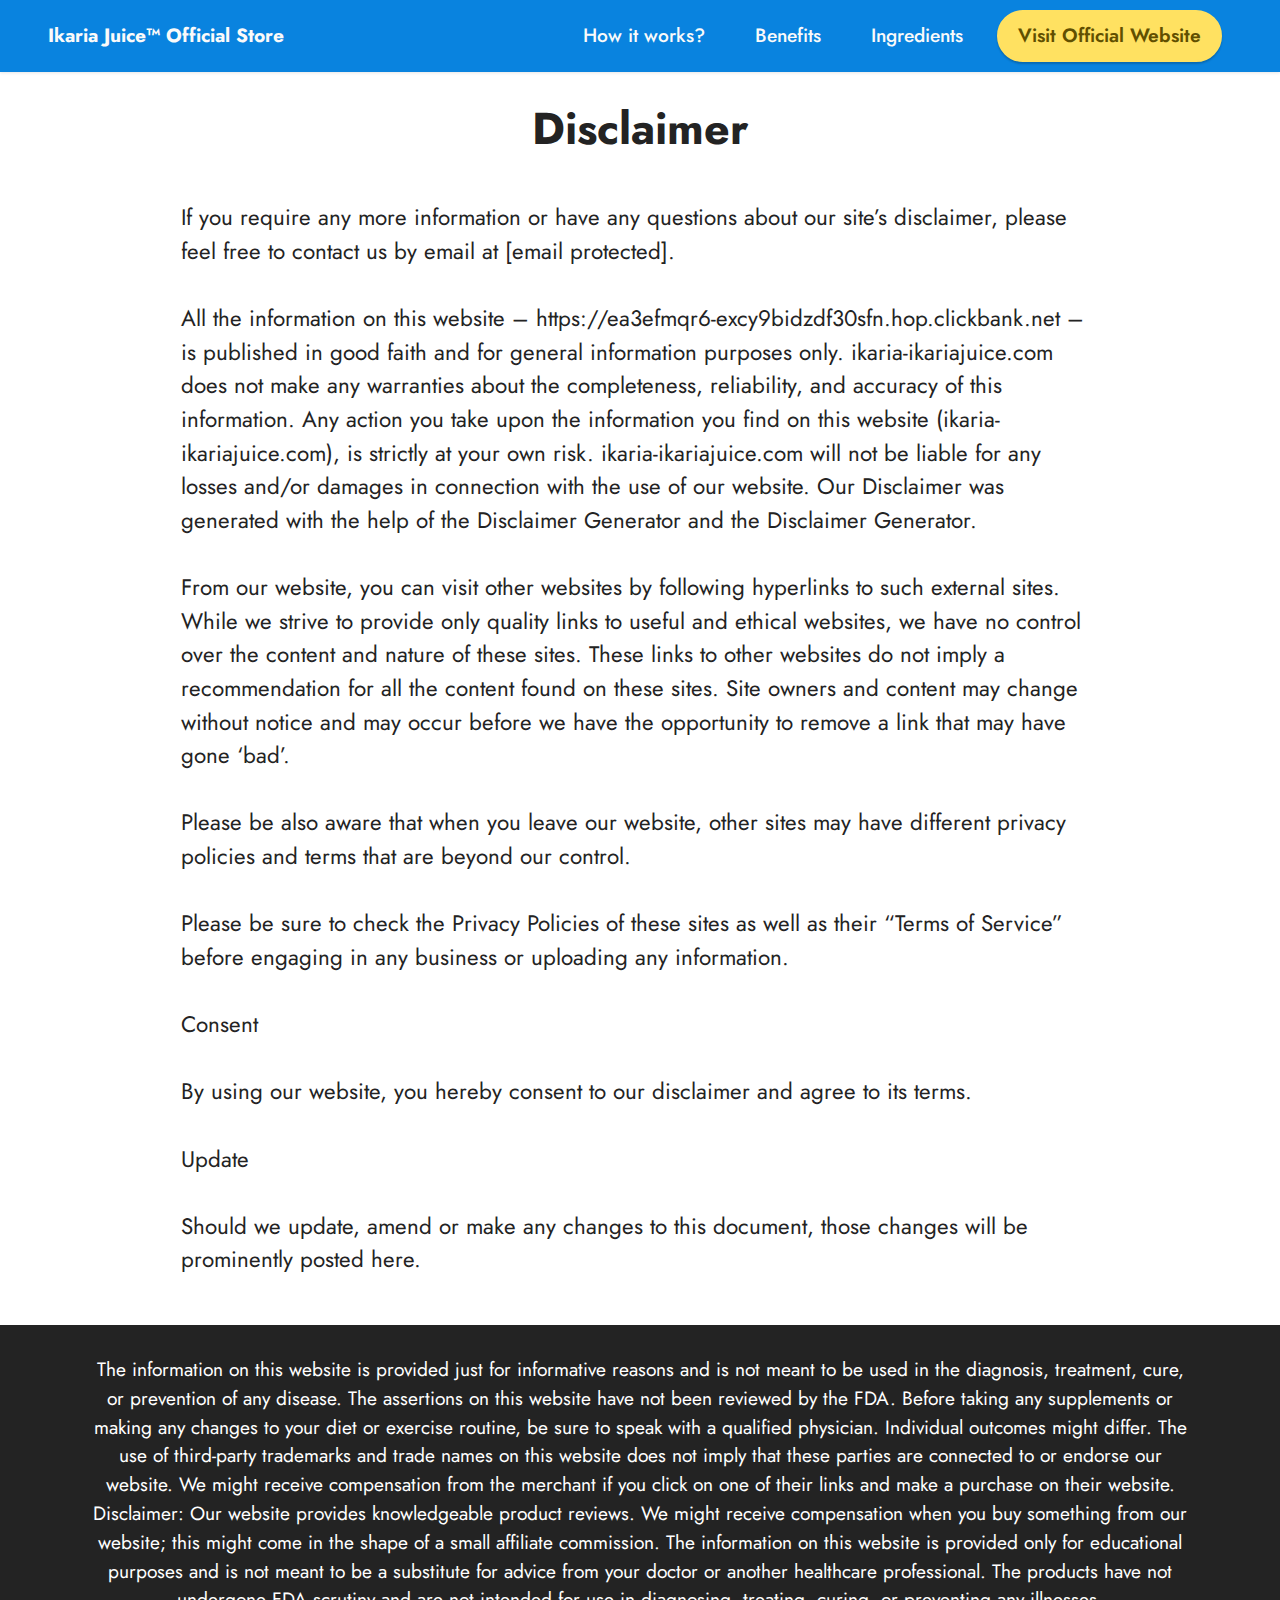
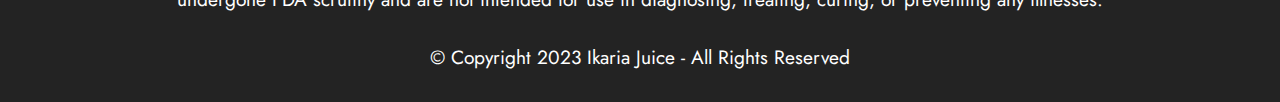
==== commit 22d6063b: "update" ====
--- a/disclaimer.html
+++ b/disclaimer.html
@@ -49,7 +49,7 @@
                             Benefits</a></li><li class="nav-item"><a class="nav-link link text-white text-primary display-4" href="index-2.html#header1-1v">
                             Ingredients</a></li></ul>
                 
-                <div class="navbar-buttons mbr-section-btn"><a class="btn btn-warning display-4" href="https://79d17nxx36mkbkfdcby4g8fsad.hop.clickbank.net/?tid=ikaju" target="_blank">Visit Official Website</a></div>
+                <div class="navbar-buttons mbr-section-btn"><a class="btn btn-warning display-4" href="https://ea3efmqr6-excy9bidzdf30sfn.hop.clickbank.net" target="_blank">Visit Official Website</a></div>
             </div>
         </div>
     </nav>
@@ -83,7 +83,7 @@
                 
                 <p class="mbr-text mbr-fonts-style display-7">If you require any more information or have any questions about our site’s disclaimer, please feel free to contact us by email at <a href="cdn-cgi/l/email-protection.html" class="__cf_email__" data-cfemail="33505c5d4752504773475b565a5852415a5259465a50561d505c5e">[email&#160;protected]</a>.
 <br>
-<br>All the information on this website – https://ikaria-ikariajuice.com/ – is published in good faith and for general information purposes only. ikaria-ikariajuice.com does not make any warranties about the completeness, reliability, and accuracy of this information. Any action you take upon the information you find on this website (ikaria-ikariajuice.com), is strictly at your own risk. ikaria-ikariajuice.com will not be liable for any losses and/or damages in connection with the use of our website. Our Disclaimer was generated with the help of the Disclaimer Generator and the Disclaimer Generator.
+<br>All the information on this website – https://ea3efmqr6-excy9bidzdf30sfn.hop.clickbank.net – is published in good faith and for general information purposes only. ikaria-ikariajuice.com does not make any warranties about the completeness, reliability, and accuracy of this information. Any action you take upon the information you find on this website (ikaria-ikariajuice.com), is strictly at your own risk. ikaria-ikariajuice.com will not be liable for any losses and/or damages in connection with the use of our website. Our Disclaimer was generated with the help of the Disclaimer Generator and the Disclaimer Generator.
 <br>
 <br>From our website, you can visit other websites by following hyperlinks to such external sites. While we strive to provide only quality links to useful and ethical websites, we have no control over the content and nature of these sites. These links to other websites do not imply a recommendation for all the content found on these sites. Site owners and content may change without notice and may occur before we have the opportunity to remove a link that may have gone ‘bad’.
 <br>
